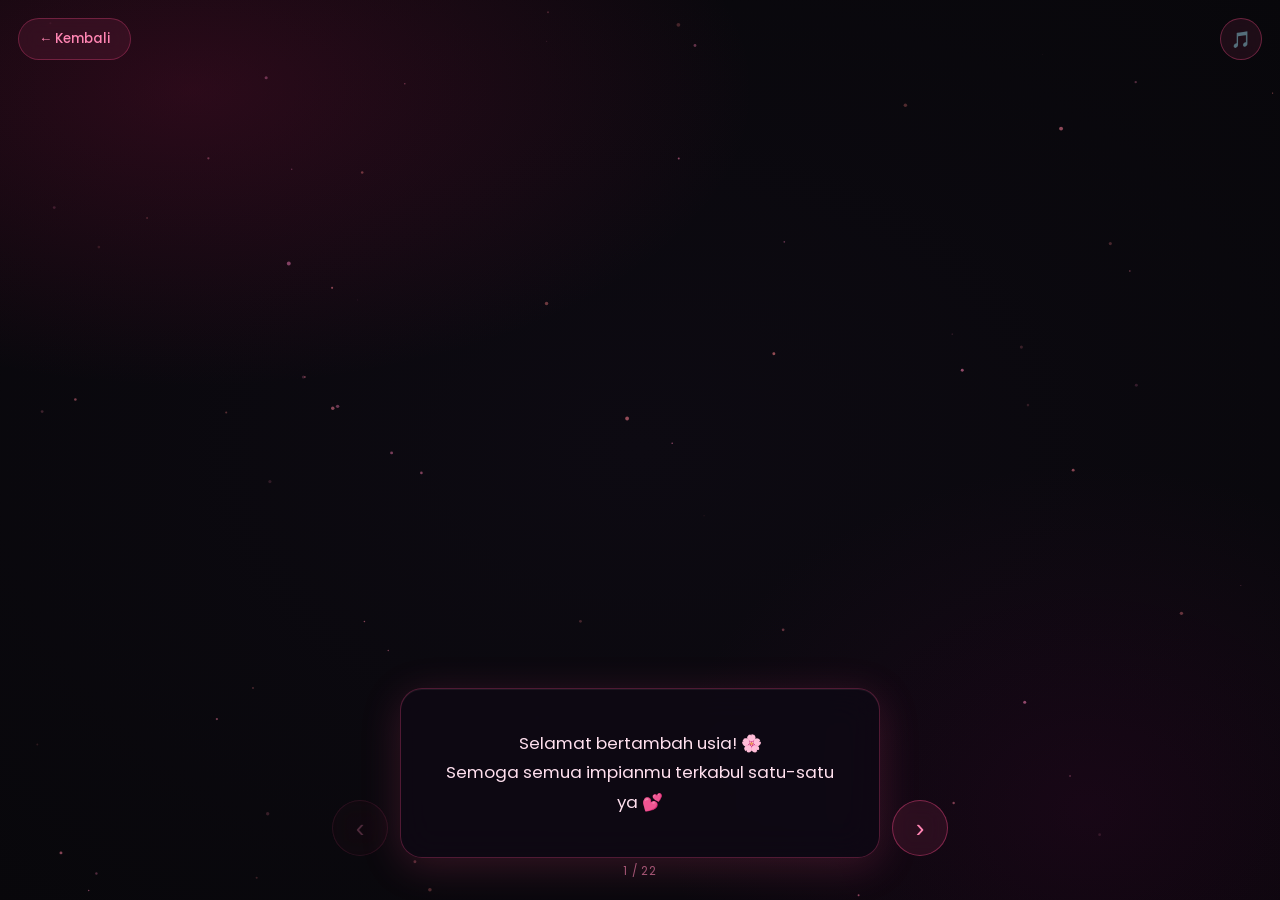
==== love.html @ a5421e09 "Full upgrade: responsive design, shorter messages, generalize [nama], add README" ====
<!doctype html>
<html lang="id">
  <head>
    <meta charset="UTF-8" />
    <meta name="viewport" content="width=device-width, initial-scale=1.0" />
    <title>For You, [nama] 💌</title>
    <meta name="description" content="A love letter just for you, [nama]." />

    <!-- Fonts -->
    <link href="https://fonts.googleapis.com/css2?family=Playfair+Display:ital,wght@0,400;0,600;0,700;1,400;1,600&family=Poppins:wght@300;400;500;600&display=swap" rel="stylesheet" />

    <style>
      /* ═══════════════════════════════════════════════════
         LOVE PAGE — FULLY RESPONSIVE UPGRADE
         Dark romantic aesthetic, premium animations
         Breakpoints: 320 · 480 · 600 · 768 · 1024+
         ═══════════════════════════════════════════════════ */

      :root {
        --pink:       #ff4d8d;
        --pink-light: #ff85b3;
        --pink-glow:  rgba(255, 77, 141, 0.45);
        --pink-soft:  rgba(255, 77, 141, 0.12);
        --bg:         #060608;
        --surface:    rgba(14, 8, 20, 0.88);
        --text:       #fff0f6;
        --text-muted: rgba(255, 200, 220, 0.65);
        --radius:     22px;
        --blur:       18px;
        --tr:         0.35s cubic-bezier(.4,0,.2,1);

        /* Dynamic sizing vars — overridden in breakpoints */
        --card-bottom-pad: 36px;
        --card-min-h:      160px;
        --card-width:      min(92%, 440px);
        --card-pad:        26px 28px;
        --card-font:       1rem;
        --nav-size:        52px;
        --nav-font:        24px;
        --back-font:       0.83rem;
        --back-pad:        10px 20px;
        --top-offset:      18px;
        --heart-size:      min(62vw, 62vh, 460px);
        --heart-top:       50%;
        --heart-translate: translate(-50%, -50%);
      }

      *, *::before, *::after {
        margin: 0; padding: 0;
        box-sizing: border-box;
        -webkit-tap-highlight-color: transparent;
      }

      html, body {
        width: 100%; height: 100%;
        overflow: hidden;
        background: var(--bg);
        font-family: 'Poppins', sans-serif;
        color: var(--text);
        position: fixed;
        top: 0; left: 0; right: 0; bottom: 0;
      }

      /* ── BG ─────────────────────────────────── */
      .bg-gradient {
        position: fixed;
        inset: 0;
        background:
          radial-gradient(ellipse 80% 60% at 15% 10%,  rgba(180,20,80,0.2)  0%, transparent 55%),
          radial-gradient(ellipse 60% 70% at 85% 90%,  rgba(100,0,70,0.16)  0%, transparent 55%),
          radial-gradient(ellipse 100% 100% at 50% 50%, #0d0a12 0%, #060608 100%);
        z-index: 0;
        pointer-events: none;
      }

      /* ── CANVAS ─────────────────────────────── */
      #bg-canvas {
        position: fixed;
        inset: 0;
        z-index: 1;
        pointer-events: none;
      }

      /* ── SCENE (heart animation) ─────────────── */
      .scene {
        position: fixed;
        inset: 0;
        display: flex;
        align-items: center;
        justify-content: center;
        z-index: 2;
        pointer-events: none;
      }

      /* ── INTRO RINGS ─────────────────────────── */
      .ring {
        position: absolute;
        top: 50%; left: 50%;
        border-radius: 50%;
        border: 2px solid transparent;
        animation: ringExpand 2.4s ease-out forwards;
      }

      .particle-burst {
        position: absolute;
        top: 50%; left: 50%;
        width: 12px; height: 12px;
        border-radius: 50%;
        background: var(--pink);
        box-shadow: 0 0 25px var(--pink);
        animation: particleBurst 1.6s ease-out forwards;
      }

      /* ── FALLING HEARTS ──────────────────────── */
      .falling-heart {
        position: absolute;
        color: var(--pink);
        opacity: 0;
        pointer-events: none;
        user-select: none;
        z-index: 1;
        text-shadow: 0 0 15px rgba(255,64,129,0.8);
        top: -50px;
        animation-timing-function: linear;
        animation-fill-mode: forwards;
      }

      /* ── BIG HEART ───────────────────────────── */
      .big-heart {
        position: fixed;
        top: var(--heart-top);
        left: 50%;
        transform: var(--heart-translate) scale(0.2);
        opacity: 0;
        z-index: 3;
        transition:
          transform 3s cubic-bezier(0.34, 1.56, 0.64, 1),
          opacity 2.5s ease;
        filter: drop-shadow(0 0 25px rgba(255,64,129,0.6));
        width:  var(--heart-size);
        height: var(--heart-size);
        display: flex;
        justify-content: center;
        align-items: center;
      }

      /* ── HEART CELLS ─────────────────────────── */
      .heart-cell {
        position: absolute;
        font-weight: 600;
        font-size: clamp(8px, 1.5vw, 13px);
        text-align: center;
        opacity: 0;
        transform: scale(0.3) rotate(0deg);
        transition: opacity 1.2s ease, transform 1.2s ease;
        text-shadow: 0 0 10px rgba(255,64,129,0.9);
        white-space: nowrap;
        letter-spacing: 0.02em;
      }

      /* ── CARD WRAPPER ────────────────────────── */
      .card-wrapper {
        position: fixed;
        bottom: 0;
        width: 100%;
        display: flex;
        justify-content: center;
        align-items: flex-end;
        z-index: 10;
        /* safe-area-inset for iOS home indicator */
        padding: 0 12px calc(var(--card-bottom-pad) + env(safe-area-inset-bottom, 0px));
        gap: 12px;
        pointer-events: auto;
      }

      .card-container {
        position: relative;
        width: var(--card-width);
        min-height: var(--card-min-h);
      }

      /* ── MESSAGE CARD ────────────────────────── */
      .msg-card {
        position: absolute;
        inset: 0;
        background: var(--surface);
        border: 1px solid rgba(255,77,141,0.28);
        backdrop-filter: blur(var(--blur));
        -webkit-backdrop-filter: blur(var(--blur));
        padding: var(--card-pad);
        border-radius: var(--radius);
        color: #ffe0ee;
        font-size: var(--card-font);
        line-height: 1.75;
        text-align: center;
        opacity: 0;
        transform: translateY(20px) scale(0.97);
        transition: all 0.55s cubic-bezier(.4,0,.2,1);
        box-shadow:
          0 8px 40px rgba(255,77,141,0.18),
          inset 0 1px 0 rgba(255,255,255,0.06);
        pointer-events: none;
        display: flex;
        align-items: center;
        justify-content: center;
        min-height: var(--card-min-h);
        height: auto;
      }

      .msg-card.active {
        opacity: 1;
        transform: translateY(0) scale(1);
        pointer-events: auto;
      }

      /* Card counter */
      .card-counter {
        font-size: 0.72rem;
        color: var(--pink-light);
        opacity: 0.6;
        position: absolute;
        bottom: -22px;
        left: 50%;
        transform: translateX(-50%);
        white-space: nowrap;
        letter-spacing: 0.06em;
      }

      /* ── NAV BUTTONS ─────────────────────────── */
      .nav-btn {
        width: var(--nav-size);
        height: var(--nav-size);
        border-radius: 50%;
        border: 1px solid rgba(255,77,141,0.4);
        background: rgba(255,77,141,0.1);
        color: var(--pink-light);
        font-size: var(--nav-font);
        cursor: pointer;
        backdrop-filter: blur(10px);
        display: flex;
        align-items: center;
        justify-content: center;
        transition: var(--tr);
        flex-shrink: 0;
        margin-bottom: 2px;
        -webkit-backdrop-filter: blur(10px);
      }

      .nav-btn:hover {
        background: rgba(255,77,141,0.28);
        transform: scale(1.1);
        box-shadow: 0 0 14px rgba(255,77,141,0.35);
      }

      .nav-btn:disabled {
        opacity: 0.28;
        cursor: not-allowed;
        transform: none !important;
        box-shadow: none;
      }

      /* ── BACK BUTTON ─────────────────────────── */
      #backBtn {
        position: fixed;
        top: calc(var(--top-offset) + env(safe-area-inset-top, 0px));
        left: var(--top-offset);
        z-index: 20;
        padding: var(--back-pad);
        border-radius: 999px;
        border: 1px solid rgba(255,77,141,0.3);
        background: rgba(255,77,141,0.09);
        color: var(--pink-light);
        font-family: 'Poppins', sans-serif;
        font-size: var(--back-font);
        font-weight: 500;
        cursor: pointer;
        backdrop-filter: blur(10px);
        -webkit-backdrop-filter: blur(10px);
        transition: var(--tr);
        display: flex;
        align-items: center;
        gap: 6px;
        max-width: 120px;
        white-space: nowrap;
        overflow: hidden;
        text-overflow: ellipsis;
      }

      #backBtn:hover {
        background: rgba(255,77,141,0.22);
        transform: translateX(-2px);
      }

      #backBtn:active { transform: scale(0.96); }

      /* ── MUSIC BTN ───────────────────────────── */
      #musicBtn {
        position: fixed;
        top: calc(var(--top-offset) + env(safe-area-inset-top, 0px));
        right: var(--top-offset);
        z-index: 20;
        width: 42px; height: 42px;
        border-radius: 50%;
        border: 1px solid rgba(255,77,141,0.35);
        background: rgba(255,77,141,0.09);
        color: var(--pink-light);
        font-size: 16px;
        cursor: pointer;
        backdrop-filter: blur(10px);
        -webkit-backdrop-filter: blur(10px);
        display: flex;
        align-items: center;
        justify-content: center;
        transition: var(--tr);
      }

      #musicBtn:hover  { background: rgba(255,77,141,0.22); transform: scale(1.1); }
      #musicBtn:active { transform: scale(0.94); }
      #musicBtn.playing { animation: musicRing 1.5s ease-in-out infinite; }

      @keyframes musicRing {
        0%, 100% { box-shadow: 0 0 0 0 rgba(255,77,141,0.45); }
        50%       { box-shadow: 0 0 0 8px rgba(255,77,141,0); }
      }

      /* ── PROGRESS BAR ────────────────────────── */
      #progress-bar {
        position: fixed;
        bottom: 0; left: 0;
        height: 3px;
        background: linear-gradient(90deg, var(--pink), var(--pink-light));
        z-index: 30;
        transition: width 0.45s ease;
        box-shadow: 0 0 10px var(--pink-glow);
        border-radius: 0 2px 0 0;
      }

      /* ── ANIMATIONS ──────────────────────────── */
      @keyframes ringExpand {
        0%   { width:0; height:0; border-color: rgba(255,64,129,0); opacity:1; transform: translate(-50%,-50%); }
        50%  { border-color: rgba(255,64,129,0.75); opacity:1; }
        100% { width:340px; height:340px; border-color: rgba(255,64,129,0); opacity:0; transform: translate(-50%,-50%); }
      }

      @keyframes particleBurst {
        0%   { opacity:0; transform: translate(-50%,-50%) scale(0.1); }
        30%  { opacity:1; transform: translate(-50%,-50%) scale(1); box-shadow: 0 0 60px rgba(255,64,129,0.8); }
        100% { opacity:0; transform: translate(-50%,-50%) scale(0); }
      }

      @keyframes fallingHeartAnim {
        0%   { opacity:0; transform: translateY(0) rotate(0deg) scale(0.6); }
        10%  { opacity:1; }
        90%  { opacity:0.7; }
        100% { opacity:0; transform: translateY(calc(100vh + 80px)) rotate(360deg) scale(1); }
      }

      @keyframes gentleFloat {
        0%, 100% { transform: translate(-50%,-50%) scale(1) rotate(0deg); }
        33%       { transform: translate(-50%,-50%) scale(1.04) rotate(120deg); }
        66%       { transform: translate(-50%,-50%) scale(1.02) rotate(240deg); }
      }

      @keyframes glow {
        0%, 100% { filter: drop-shadow(0 0 18px rgba(255,64,129,0.5)); }
        50%       { filter: drop-shadow(0 0 40px rgba(255,64,129,0.75)) drop-shadow(0 0 60px rgba(255,64,129,0.35)); }
      }

      @keyframes textRotation {
        0%   { transform: translate(-50%,-50%) scale(1) rotate(0deg); }
        100% { transform: translate(-50%,-50%) scale(1) rotate(360deg); }
      }

      @keyframes orbitRotation {
        0%   { transform: translate(-50%,-50%) rotate(0deg) translateX(var(--orbit-radius)) rotate(0deg); }
        100% { transform: translate(-50%,-50%) rotate(360deg) translateX(var(--orbit-radius)) rotate(-360deg); }
      }

      /* ════════════════════════════════════════════
         RESPONSIVE BREAKPOINTS
         ════════════════════════════════════════════ */

      /* ── 1024px+ (Desktop & Landscape iPad) ─── */
      @media (min-width: 1024px) {
        :root {
          --card-width:      min(88%, 480px);
          --card-min-h:      170px;
          --card-pad:        28px 34px;
          --card-font:       1.05rem;
          --card-bottom-pad: 42px;
          --nav-size:        56px;
          --nav-font:        26px;
          --heart-size:      min(55vw, 55vh, 460px);
        }
      }

      /* ── 768–1023px (Landscape phone / small tablet) */
      @media (min-width: 768px) and (max-width: 1023px) {
        :root {
          --card-width:      min(90%, 440px);
          --card-min-h:      155px;
          --heart-size:      min(52vw, 52vh, 420px);
        }
      }

      /* ── 601–767px (Large phones landscape / small tablet portrait) */
      @media (min-width: 601px) and (max-width: 767px) {
        :root {
          --heart-size:      min(50vw, 46vh, 380px);
          --card-min-h:      148px;
          --card-pad:        22px 24px;
        }
      }

      /* ── max 600px (Mobile portrait — primary target) ── */
      @media (max-width: 600px) {
        :root {
          --card-width:      calc(100% - 112px);   /* leave room for nav btns */
          --card-min-h:      148px;
          --card-pad:        20px 18px;
          --card-font:       0.9rem;
          --card-bottom-pad: 28px;
          --nav-size:        44px;
          --nav-font:        20px;
          --back-font:       0.78rem;
          --back-pad:        8px 14px;
          --top-offset:      14px;
          /* Shift heart UPWARD so it sits above the card strip */
          --heart-size:      min(70vw, 36vh, 300px);
          --heart-top:       calc(50% - 6vh);
          --heart-translate: translate(-50%, -50%);
        }

        .card-wrapper { gap: 8px; padding-left: 8px; padding-right: 8px; }
        .card-counter { font-size: 0.68rem; bottom: -20px; }
        .heart-cell   { font-size: clamp(7px, 1.3vw, 11px); }
      }

      /* ── max 480px (Small phones: iPhone SE, Galaxy A) ── */
      @media (max-width: 480px) {
        :root {
          --card-min-h:      138px;
          --card-pad:        18px 16px;
          --card-font:       0.88rem;
          --card-bottom-pad: 24px;
          --nav-size:        40px;
          --nav-font:        18px;
          --heart-size:      min(68vw, 32vh, 270px);
          --heart-top:       calc(50% - 8vh);
        }

        .card-wrapper { gap: 6px; }
      }

      /* ── max 360px (Very small phones: Galaxy fold, old Android) ── */
      @media (max-width: 360px) {
        :root {
          --card-min-h:      128px;
          --card-font:       0.82rem;
          --card-pad:        16px 14px;
          --nav-size:        36px;
          --nav-font:        16px;
          --heart-size:      min(65vw, 28vh, 240px);
          --heart-top:       calc(50% - 10vh);
          --back-pad:        7px 12px;
          --back-font:       0.74rem;
        }

        .card-wrapper { gap: 4px; }
      }

      /* ── Landscape phones (height < 500px) ─────── */
      @media (max-height: 500px) and (orientation: landscape) {
        :root {
          --heart-size:      min(38vh, 42vw, 220px);
          --heart-top:       40%;
          --card-min-h:      100px;
          --card-pad:        14px 18px;
          --card-font:       0.82rem;
          --card-bottom-pad: 14px;
          --nav-size:        38px;
          --nav-font:        17px;
        }

        .card-counter { bottom: -18px; font-size: 0.62rem; }
        #backBtn, #musicBtn { top: 10px; }
      }
    </style>
  </head>

  <body>
    <!-- Backgrounds -->
    <div class="bg-gradient"></div>
    <canvas id="bg-canvas"></canvas>

    <!-- Scene (heart animation) -->
    <div class="scene" id="scene">
      <div class="big-heart" id="bigHeart"></div>
    </div>

    <!-- Top controls -->
    <button id="backBtn">← Kembali</button>
    <button id="musicBtn" title="Toggle musik">🎵</button>

    <!-- Card navigation -->
    <div class="card-wrapper">
      <button class="nav-btn" id="prevBtn" onclick="prevCard()" disabled>‹</button>

      <div class="card-container" id="cardContainer">
        <!-- Cards are injected by JS -->
        <span class="card-counter" id="cardCounter">1 / 22</span>
      </div>

      <button class="nav-btn" id="nextBtn" onclick="nextCard()">›</button>
    </div>

    <!-- Progress bar -->
    <div id="progress-bar" style="width:0%"></div>

    <script>
    /* ════════════════════════════════════════════
       LOVE PAGE SCRIPT — Full Upgrade
       ════════════════════════════════════════════ */

    // ── MESSAGE DATA ──────────────────────────────
    const MESSAGES = [
      "Selamat bertambah usia! 🌸<br/>Semoga semua impianmu terkabul satu-satu ya 💕",
      "Happy Birthday! ✨<br/>Semoga hari ini jadi awal dari hal-hal indah.",
      "Semoga selalu dikelilingi orang-orang yang baik 🌷<br/>dimanapun [nama] berada.",
      "Semoga cita-citamu terwujud 🌟<br/>dan kamu bisa membahagiakan orang yang kamu sayangi.",
      "Teruslah tumbuh 💫<br/>Doaku selalu yang terbaik buat kamu.",
      "Makasih udah ada sampai sejauh ini 🤍<br/>Maaf kalau aku kadang nyebelin.",
      "❤️ Love You ❤️",
      "Dari jauh pun, aku selalu doakan yang terbaik buat kamu 🌙",
      "Aku beruntung banget ketemu kamu 🥺<br/>Love you so much!",
      "Jangan dipendam sendiri ya 💗<br/>Cerita aja, aku di sini kok.",
      "Kalau ada 1000 alasan menyerah,<br/>cari 1001 alasan buat bertahan 🔥",
      "Even the bad times feel better when I'm with you 🌺",
      "With you till the end 😄<br/>anjayyy",
      "Kamu kuat kok 💪<br/>Aku percaya kamu bisa.",
      "Gagal itu biasa 🌧️<br/>Bangkit lagi itu luar biasa.",
      "Jika dunia tidak berpihak,<br/>aku tetap ada buat kamu 💕",
      "Jangan insecure 🌷<br/>Kamu punya kelebihan yang orang lain ga punya.",
      "Bilang 'makasih' ke dirimu sendiri 🌸<br/>Kamu udah berjuang sejauh ini.",
      "Kamu itu berharga 💎<br/>Jangan lupa itu.",
      "Kalau dunia jahat ke kamu,<br/>jadilah baik pada dirimu sendiri 🌙",
      "Semua yang terasa berat,<br/>akan selalu berlalu 🌊",
      "Selamat ulang tahun, [nama]! 🎂<br/>Panjang umur, sehat, dan bahagia selalu 🤍",
    ];

    // ── DOM ───────────────────────────────────────
    const scene       = document.getElementById('scene');
    const bigHeart    = document.getElementById('bigHeart');
    const cardCont    = document.getElementById('cardContainer');
    const cardCounter = document.getElementById('cardCounter');
    const prevBtn     = document.getElementById('prevBtn');
    const nextBtn     = document.getElementById('nextBtn');
    const progressBar = document.getElementById('progress-bar');

    // ── BUILD CARDS ───────────────────────────────
    let currentCard = 0;
    let cardEls     = [];

    function buildCards() {
      MESSAGES.forEach((msg, i) => {
        const div = document.createElement('div');
        div.className = 'msg-card' + (i === 0 ? ' active' : '');
        div.innerHTML = `<span>${msg}</span>`;
        cardCont.insertBefore(div, cardCounter);
        cardEls.push(div);
      });
      updateCardUI();
    }

    function showCard(index) {
      cardEls.forEach((c, i) => c.classList.toggle('active', i === index));
      updateCardUI();
    }

    function updateCardUI() {
      cardCounter.textContent = `${currentCard + 1} / ${MESSAGES.length}`;
      prevBtn.disabled = currentCard === 0;
      nextBtn.disabled = currentCard === MESSAGES.length - 1;

      // Progress bar
      const pct = ((currentCard) / (MESSAGES.length - 1)) * 100;
      progressBar.style.width = pct + '%';
    }

    function nextCard() {
      if (currentCard < MESSAGES.length - 1) {
        currentCard++;
        showCard(currentCard);
      }
    }

    function prevCard() {
      if (currentCard > 0) {
        currentCard--;
        showCard(currentCard);
      }
    }

    // Keyboard nav
    window.addEventListener('keydown', e => {
      if (e.key === 'ArrowRight') nextCard();
      if (e.key === 'ArrowLeft')  prevCard();
    });

    // Touch/swipe support
    let touchStartX = 0;
    cardCont.addEventListener('touchstart', e => {
      touchStartX = e.changedTouches[0].screenX;
    }, { passive: true });
    cardCont.addEventListener('touchend', e => {
      const diff = touchStartX - e.changedTouches[0].screenX;
      if (Math.abs(diff) > 40) {
        if (diff > 0) nextCard();
        else prevCard();
      }
    }, { passive: true });

    buildCards();

    // ── BACK BUTTON ───────────────────────────────
    document.getElementById('backBtn').addEventListener('click', () => {
      window.location.href = 'index.html';
    });

    // ── PARTICLE CANVAS ───────────────────────────
    (function initParticles() {
      const canvas = document.getElementById('bg-canvas');
      const ctx    = canvas.getContext('2d');
      let W, H, pts = [];

      function resize() {
        W = canvas.width  = window.innerWidth;
        H = canvas.height = window.innerHeight;
      }
      resize();
      window.addEventListener('resize', resize);

      function mkPt() {
        return {
          x: Math.random() * (W || 400),
          y: Math.random() * (H || 800),
          r: 0.4 + Math.random() * 1.6,
          dx:(Math.random() - 0.5) * 0.25,
          dy:-0.12 - Math.random() * 0.22,
          a: 0.12 + Math.random() * 0.45,
          hue: 330 + Math.random() * 30,
        };
      }

      for (let i = 0; i < 70; i++) pts.push(mkPt());

      function draw() {
        ctx.clearRect(0, 0, W, H);
        for (const p of pts) {
          ctx.beginPath();
          ctx.arc(p.x, p.y, p.r, 0, Math.PI * 2);
          ctx.fillStyle = `hsla(${p.hue},100%,75%,${p.a})`;
          ctx.fill();
          p.x += p.dx; p.y += p.dy; p.a -= 0.0007;
          if (p.y < -8 || p.a <= 0) Object.assign(p, mkPt(), { y: H + 8 });
        }
        requestAnimationFrame(draw);
      }
      draw();
    })();

    // ── MUSIC TOGGLE (Web Audio) ───────────────────
    (function initMusic() {
      const btn = document.getElementById('musicBtn');
      let audioCtx, gainNode, playing = false;

      function createAudio() {
        audioCtx = new (window.AudioContext || window.webkitAudioContext)();
        gainNode = audioCtx.createGain();
        gainNode.gain.value = 0;
        gainNode.connect(audioCtx.destination);

        const freqs = [261.63, 329.63, 392.00, 493.88, 523.25];
        freqs.forEach((freq, i) => {
          const osc  = audioCtx.createOscillator();
          const gn   = audioCtx.createGain();
          osc.type   = 'sine';
          osc.frequency.value = freq;
          gn.gain.value = 0.045 + (i === 0 ? 0.03 : 0);
          osc.connect(gn);
          gn.connect(gainNode);
          osc.start();
        });
      }

      btn.addEventListener('click', () => {
        if (!audioCtx) createAudio();
        if (audioCtx.state === 'suspended') audioCtx.resume();
        playing = !playing;
        gainNode.gain.setTargetAtTime(playing ? 0.07 : 0, audioCtx.currentTime, 0.4);
        btn.textContent = playing ? '🔊' : '🎵';
        btn.classList.toggle('playing', playing);
      });
    })();

    // ── HEART ANIMATION ────────────────────────────
    let particles       = [];
    let heartCells      = [];
    let isHeartFormed   = false;
    let isAnimating     = false;
    let heartRainInterv = null;

    function init() {
      resizeScene();
      preventScroll();
      startIntro();
      window.addEventListener('resize', resizeScene);
      scene.addEventListener('click', restartAnim);
    }

    function preventScroll() {
      document.body.style.overflow = 'hidden';
    }

    function resizeScene() {
      scene.style.width  = window.innerWidth  + 'px';
      scene.style.height = window.innerHeight + 'px';
    }

    function startIntro() {
      createRing();
      setTimeout(() => {
        createBurst();
        setTimeout(() => {
          startHeartRain();
          setTimeout(() => createHeartFormation(), 8000);
        }, 800);
      }, 2200);
    }

    function createRing() {
      const ring = document.createElement('div');
      ring.className = 'ring';
      scene.appendChild(ring);
      setTimeout(() => ring.remove(), 2500);
    }

    function createBurst() {
      const b = document.createElement('div');
      b.className = 'particle-burst';
      scene.appendChild(b);
      setTimeout(() => b.remove(), 1700);
    }

    function startHeartRain() {
      if (heartRainInterv) clearInterval(heartRainInterv);
      let count = 0;
      const total = 48;
      heartRainInterv = setInterval(() => {
        if (count < total) { createFallingHeart(); count++; }
        else clearInterval(heartRainInterv);
      }, 180);
    }

    function createFallingHeart() {
      const h = document.createElement('div');
      h.className = 'falling-heart';
      h.innerHTML = '❤';
      h.style.left     = `${8 + Math.random() * 84}%`;
      h.style.color    = `hsl(${330 + Math.random() * 35},100%,${60 + Math.random() * 15}%)`;
      h.style.fontSize = `${16 + Math.random() * 14}px`;
      const dur        = 3.5 + Math.random() * 3;
      h.style.animation = `fallingHeartAnim ${dur}s linear forwards`;
      scene.appendChild(h);
      particles.push(h);
      setTimeout(() => { h.remove(); particles = particles.filter(p => p !== h); }, dur * 1000);
    }

    function generateHeartPoints(cx, cy, size) {
      const pts = [];
      for (let t = 0; t < 2 * Math.PI; t += 0.022) {
        const x = 16 * Math.pow(Math.sin(t), 3);
        const y = 13*Math.cos(t) - 5*Math.cos(2*t) - 2*Math.cos(3*t) - Math.cos(4*t);
        pts.push({ x: cx + (x*size)/18, y: cy - (y*size)/18 });
      }
      return pts;
    }

    function createHeartFormation() {
      if (isAnimating) return;
      isAnimating = true;
      clearAllParticles();
      setupBigHeart();
      setTimeout(() => {
        animateHeartAppear();
        setTimeout(createHeartCells, 1000);
      }, 300);
    }

    function clearAllParticles() {
      particles.forEach(p => {
        p.style.animation = 'none';
        p.style.opacity   = '0';
        setTimeout(() => p.remove(), 100);
      });
      particles = [];
      if (heartRainInterv) { clearInterval(heartRainInterv); heartRainInterv = null; }
    }

    function setupBigHeart() {
      // Read responsive CSS vars at call time
      const style   = getComputedStyle(document.documentElement);
      const heartTop = style.getPropertyValue('--heart-top').trim() || '50%';
      bigHeart.style.cssText = `position:fixed;top:${heartTop};left:50%;opacity:0;transform:translate(-50%,-50%) scale(0.2);animation:none;`;
      bigHeart.innerHTML = '';
      heartCells = [];
    }

    function animateHeartAppear() {
      const style    = getComputedStyle(document.documentElement);
      const heartTop = style.getPropertyValue('--heart-top').trim() || '50%';
      bigHeart.style.top       = heartTop;
      bigHeart.style.opacity   = '1';
      bigHeart.style.transform = 'translate(-50%,-50%) scale(1)';
      bigHeart.style.transition= 'transform 2.8s cubic-bezier(0.34,1.56,0.64,1), opacity 2.2s ease';
      setTimeout(() => { bigHeart.style.animation = 'glow 3s infinite'; }, 2800);
    }

    function createHeartCells() {
      const size   = Math.min(bigHeart.offsetWidth, bigHeart.offsetHeight) * 0.66;
      const pts    = generateHeartPoints(0, 0, size);
      const needed = Math.min(pts.length, 320);
      const step   = Math.floor(pts.length / needed);

      for (let i = 0; i < pts.length; i += step) {
        if (heartCells.length >= needed) break;
        const p = pts[i];
        makeCellEl(p.x, p.y, heartCells.length, needed);
      }

      setTimeout(() => {
        heartCells.forEach((cell, idx) => {
          setTimeout(() => {
            cell.style.opacity   = '1';
            cell.style.transform = 'translate(-50%,-50%) scale(1)';
            const spd  = 20 + (idx % 3) * 5;
            const dir  = idx % 2 === 0 ? 'normal' : 'reverse';
            cell.style.animation = `gentleFloat ${6 + Math.random()*4}s infinite ease-in-out, textRotation ${spd}s linear infinite ${dir}`;
            if (idx % 6 === 0) {
              const or = 4 + (idx % 3) * 7;
              cell.style.setProperty('--orbit-radius', `${or}px`);
              cell.style.animation += `, orbitRotation ${15 + (idx%10)*2}s linear infinite`;
            }
          }, idx * 9);
        });
        isHeartFormed = true;
        isAnimating   = false;
      }, 800);
    }

    function makeCellEl(x, y, idx, total) {
      const cell = document.createElement('div');
      cell.className   = 'heart-cell';
      cell.textContent = 'I love you';
      cell.style.left  = `calc(50% + ${x}px)`;
      cell.style.top   = `calc(50% + ${y}px)`;

      const hue = 330 + (idx / total) * 28;
      cell.style.color = `hsl(${hue}, ${90 + Math.random()*10}%, ${58 + Math.random()*12}%)`;

      const fs = Math.max(10, Math.min(15, window.innerWidth / 72));
      cell.style.fontSize = `${fs}px`;
      cell.style.opacity  = '0';
      cell.style.transform = `translate(-50%,-50%) scale(0.3) rotate(${Math.random()*360}deg)`;

      bigHeart.appendChild(cell);
      heartCells.push(cell);
    }

    function restartAnim() {
      if (isAnimating) return;
      isAnimating = true;
      isHeartFormed = false;

      heartCells.forEach(c => {
        c.style.opacity    = '0';
        c.style.transition = 'opacity 0.7s ease';
        setTimeout(() => c.remove(), 700);
      });
      heartCells = [];

      bigHeart.style.opacity   = '0';
      bigHeart.style.animation = 'none';
      clearAllParticles();

      setTimeout(() => {
        bigHeart.innerHTML = '';
        startIntro();
      }, 900);
    }

    window.addEventListener('load', init);
    </script>
  </body>
</html>
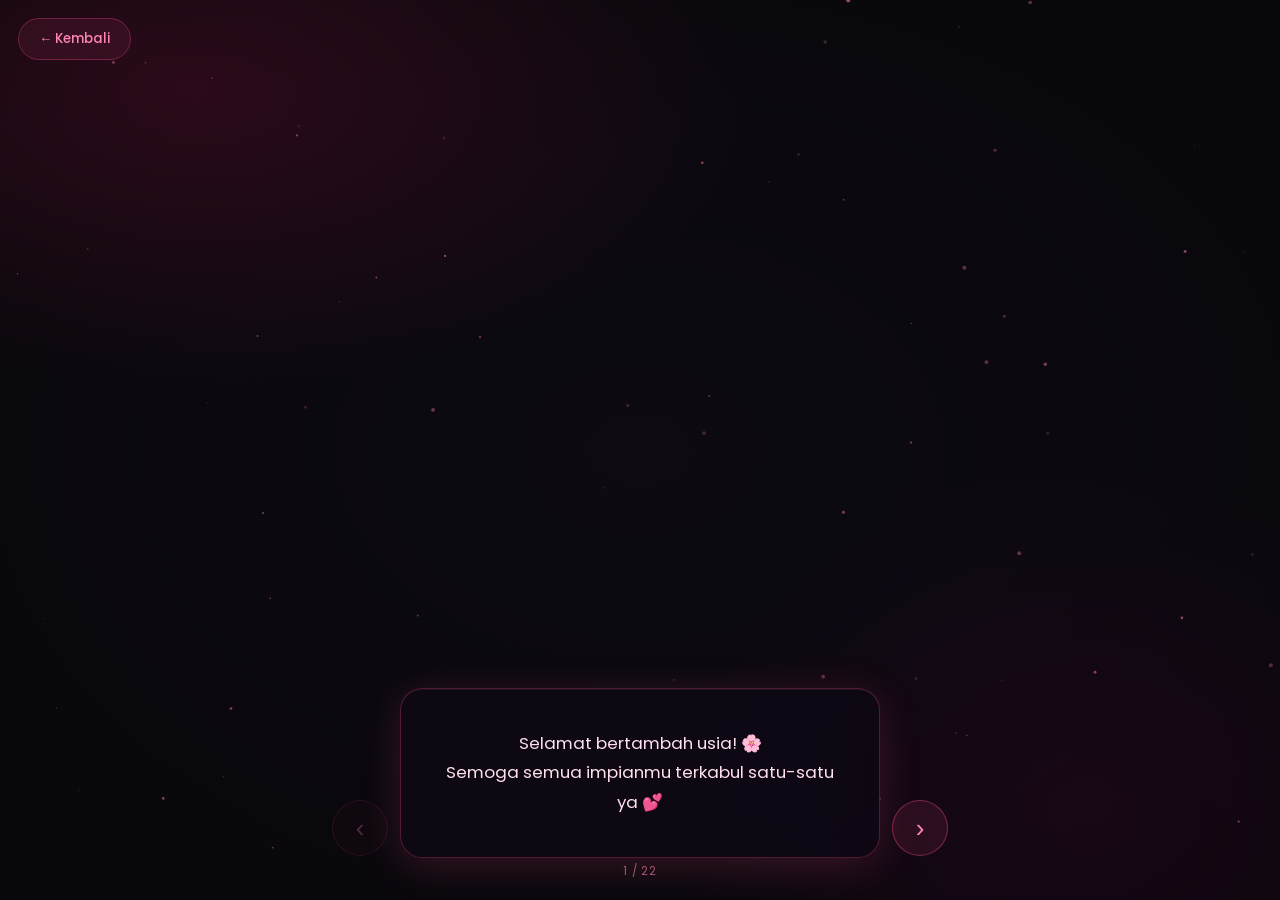
==== commit 35ce8812: "main" ====
--- a/love.html
+++ b/love.html
@@ -293,36 +293,6 @@
 
       #backBtn:active { transform: scale(0.96); }
 
-      /* ── MUSIC BTN ───────────────────────────── */
-      #musicBtn {
-        position: fixed;
-        top: calc(var(--top-offset) + env(safe-area-inset-top, 0px));
-        right: var(--top-offset);
-        z-index: 20;
-        width: 42px; height: 42px;
-        border-radius: 50%;
-        border: 1px solid rgba(255,77,141,0.35);
-        background: rgba(255,77,141,0.09);
-        color: var(--pink-light);
-        font-size: 16px;
-        cursor: pointer;
-        backdrop-filter: blur(10px);
-        -webkit-backdrop-filter: blur(10px);
-        display: flex;
-        align-items: center;
-        justify-content: center;
-        transition: var(--tr);
-      }
-
-      #musicBtn:hover  { background: rgba(255,77,141,0.22); transform: scale(1.1); }
-      #musicBtn:active { transform: scale(0.94); }
-      #musicBtn.playing { animation: musicRing 1.5s ease-in-out infinite; }
-
-      @keyframes musicRing {
-        0%, 100% { box-shadow: 0 0 0 0 rgba(255,77,141,0.45); }
-        50%       { box-shadow: 0 0 0 8px rgba(255,77,141,0); }
-      }
-
       /* ── PROGRESS BAR ────────────────────────── */
       #progress-bar {
         position: fixed;
@@ -500,7 +470,6 @@
 
     <!-- Top controls -->
     <button id="backBtn">← Kembali</button>
-    <button id="musicBtn" title="Toggle musik">🎵</button>
 
     <!-- Card navigation -->
     <div class="card-wrapper">
@@ -518,15 +487,20 @@
     <div id="progress-bar" style="width:0%"></div>
 
     <script>
-    /* ════════════════════════════════════════════
-       LOVE PAGE SCRIPT — Full Upgrade
-       ════════════════════════════════════════════ */
+    // ── CONFIGURATION ──────────────────────────────
+    const CONFIG = {
+      name: "[nama]", // Ganti dengan nama yang berulang tahun
+    };
+
+    // Update texts from config
+    document.title = `For You, ${CONFIG.name} 💌`;
+    document.querySelector('meta[name="description"]').setAttribute("content", `A love letter just for you, ${CONFIG.name}.`);
 
     // ── MESSAGE DATA ──────────────────────────────
     const MESSAGES = [
       "Selamat bertambah usia! 🌸<br/>Semoga semua impianmu terkabul satu-satu ya 💕",
       "Happy Birthday! ✨<br/>Semoga hari ini jadi awal dari hal-hal indah.",
-      "Semoga selalu dikelilingi orang-orang yang baik 🌷<br/>dimanapun [nama] berada.",
+      `Semoga selalu dikelilingi orang-orang yang baik 🌷<br/>dimanapun ${CONFIG.name} berada.`,
       "Semoga cita-citamu terwujud 🌟<br/>dan kamu bisa membahagiakan orang yang kamu sayangi.",
       "Teruslah tumbuh 💫<br/>Doaku selalu yang terbaik buat kamu.",
       "Makasih udah ada sampai sejauh ini 🤍<br/>Maaf kalau aku kadang nyebelin.",
@@ -545,7 +519,7 @@
       "Kamu itu berharga 💎<br/>Jangan lupa itu.",
       "Kalau dunia jahat ke kamu,<br/>jadilah baik pada dirimu sendiri 🌙",
       "Semua yang terasa berat,<br/>akan selalu berlalu 🌊",
-      "Selamat ulang tahun, [nama]! 🎂<br/>Panjang umur, sehat, dan bahagia selalu 🤍",
+      `Selamat ulang tahun, ${CONFIG.name}! 🎂<br/>Panjang umur, sehat, dan bahagia selalu 🤍`,
     ];
 
     // ── DOM ───────────────────────────────────────
@@ -667,40 +641,6 @@
         requestAnimationFrame(draw);
       }
       draw();
-    })();
-
-    // ── MUSIC TOGGLE (Web Audio) ───────────────────
-    (function initMusic() {
-      const btn = document.getElementById('musicBtn');
-      let audioCtx, gainNode, playing = false;
-
-      function createAudio() {
-        audioCtx = new (window.AudioContext || window.webkitAudioContext)();
-        gainNode = audioCtx.createGain();
-        gainNode.gain.value = 0;
-        gainNode.connect(audioCtx.destination);
-
-        const freqs = [261.63, 329.63, 392.00, 493.88, 523.25];
-        freqs.forEach((freq, i) => {
-          const osc  = audioCtx.createOscillator();
-          const gn   = audioCtx.createGain();
-          osc.type   = 'sine';
-          osc.frequency.value = freq;
-          gn.gain.value = 0.045 + (i === 0 ? 0.03 : 0);
-          osc.connect(gn);
-          gn.connect(gainNode);
-          osc.start();
-        });
-      }
-
-      btn.addEventListener('click', () => {
-        if (!audioCtx) createAudio();
-        if (audioCtx.state === 'suspended') audioCtx.resume();
-        playing = !playing;
-        gainNode.gain.setTargetAtTime(playing ? 0.07 : 0, audioCtx.currentTime, 0.4);
-        btn.textContent = playing ? '🔊' : '🎵';
-        btn.classList.toggle('playing', playing);
-      });
     })();
 
     // ── HEART ANIMATION ────────────────────────────
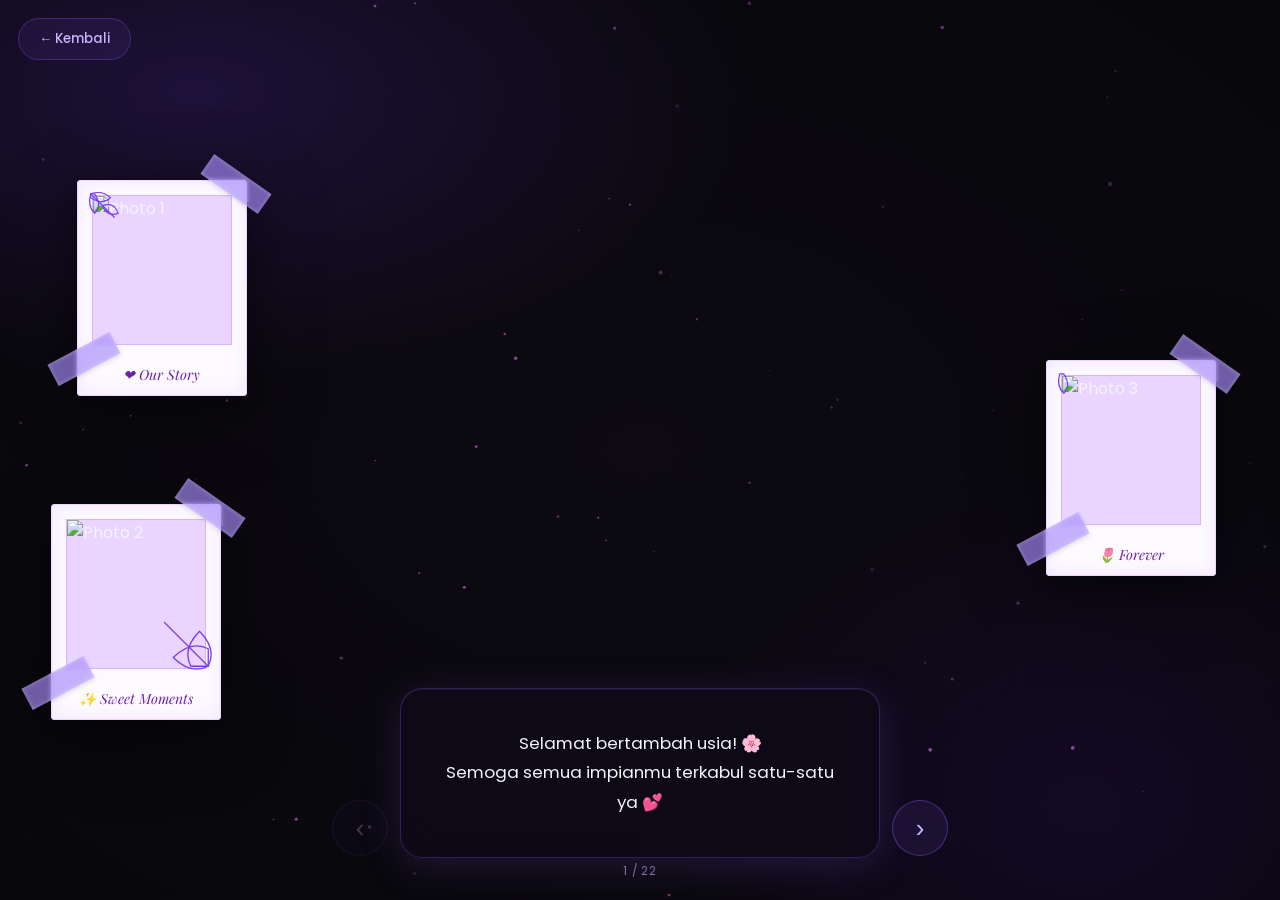
==== commit 3ec61ded: "initialCOmmit" ====
--- a/love.html
+++ b/love.html
@@ -7,7 +7,10 @@
     <meta name="description" content="A love letter just for you, [nama]." />
 
     <!-- Fonts -->
-    <link href="https://fonts.googleapis.com/css2?family=Playfair+Display:ital,wght@0,400;0,600;0,700;1,400;1,600&family=Poppins:wght@300;400;500;600&display=swap" rel="stylesheet" />
+    <link
+      href="https://fonts.googleapis.com/css2?family=Playfair+Display:ital,wght@0,400;0,600;0,700;1,400;1,600&family=Poppins:wght@300;400;500;600&display=swap"
+      rel="stylesheet"
+    />
 
     <style>
       /* ═══════════════════════════════════════════════════
@@ -17,48 +20,56 @@
          ═══════════════════════════════════════════════════ */
 
       :root {
-        --pink:       #ff4d8d;
-        --pink-light: #ff85b3;
-        --pink-glow:  rgba(255, 77, 141, 0.45);
-        --pink-soft:  rgba(255, 77, 141, 0.12);
-        --bg:         #060608;
-        --surface:    rgba(14, 8, 20, 0.88);
-        --text:       #fff0f6;
-        --text-muted: rgba(255, 200, 220, 0.65);
-        --radius:     22px;
-        --blur:       18px;
-        --tr:         0.35s cubic-bezier(.4,0,.2,1);
+        --purple: #8b5cf6;
+        --purple-light: #c4b5fd;
+        --purple-glow: rgba(139, 92, 246, 0.45);
+        --purple-soft: rgba(139, 92, 246, 0.12);
+        --bg: #030005;
+        --surface: rgba(15, 10, 25, 0.88);
+        --text: #f5f3ff;
+        --text-muted: rgba(220, 210, 255, 0.65);
+        --radius: 22px;
+        --blur: 18px;
+        --tr: 0.35s cubic-bezier(0.4, 0, 0.2, 1);
 
         /* Dynamic sizing vars — overridden in breakpoints */
         --card-bottom-pad: 36px;
-        --card-min-h:      160px;
-        --card-width:      min(92%, 440px);
-        --card-pad:        26px 28px;
-        --card-font:       1rem;
-        --nav-size:        52px;
-        --nav-font:        24px;
-        --back-font:       0.83rem;
-        --back-pad:        10px 20px;
-        --top-offset:      18px;
-        --heart-size:      min(62vw, 62vh, 460px);
-        --heart-top:       50%;
+        --card-min-h: 160px;
+        --card-width: min(92%, 440px);
+        --card-pad: 26px 28px;
+        --card-font: 1rem;
+        --nav-size: 52px;
+        --nav-font: 24px;
+        --back-font: 0.83rem;
+        --back-pad: 10px 20px;
+        --top-offset: 18px;
+        --heart-size: min(62vw, 62vh, 460px);
+        --heart-top: 50%;
         --heart-translate: translate(-50%, -50%);
       }
 
-      *, *::before, *::after {
-        margin: 0; padding: 0;
+      *,
+      *::before,
+      *::after {
+        margin: 0;
+        padding: 0;
         box-sizing: border-box;
         -webkit-tap-highlight-color: transparent;
       }
 
-      html, body {
-        width: 100%; height: 100%;
+      html,
+      body {
+        width: 100%;
+        height: 100%;
         overflow: hidden;
         background: var(--bg);
-        font-family: 'Poppins', sans-serif;
+        font-family: "Poppins", sans-serif;
         color: var(--text);
         position: fixed;
-        top: 0; left: 0; right: 0; bottom: 0;
+        top: 0;
+        left: 0;
+        right: 0;
+        bottom: 0;
       }
 
       /* ── BG ─────────────────────────────────── */
@@ -66,9 +77,21 @@
         position: fixed;
         inset: 0;
         background:
-          radial-gradient(ellipse 80% 60% at 15% 10%,  rgba(180,20,80,0.2)  0%, transparent 55%),
-          radial-gradient(ellipse 60% 70% at 85% 90%,  rgba(100,0,70,0.16)  0%, transparent 55%),
-          radial-gradient(ellipse 100% 100% at 50% 50%, #0d0a12 0%, #060608 100%);
+          radial-gradient(
+            ellipse 80% 60% at 15% 10%,
+            rgba(120, 60, 255, 0.18) 0%,
+            transparent 55%
+          ),
+          radial-gradient(
+            ellipse 60% 70% at 85% 90%,
+            rgba(80, 20, 180, 0.14) 0%,
+            transparent 55%
+          ),
+          radial-gradient(
+            ellipse 100% 100% at 50% 50%,
+            #0d0a12 0%,
+            #060608 100%
+          );
         z-index: 0;
         pointer-events: none;
       }
@@ -95,7 +118,8 @@
       /* ── INTRO RINGS ─────────────────────────── */
       .ring {
         position: absolute;
-        top: 50%; left: 50%;
+        top: 50%;
+        left: 50%;
         border-radius: 50%;
         border: 2px solid transparent;
         animation: ringExpand 2.4s ease-out forwards;
@@ -103,23 +127,25 @@
 
       .particle-burst {
         position: absolute;
-        top: 50%; left: 50%;
-        width: 12px; height: 12px;
+        top: 50%;
+        left: 50%;
+        width: 12px;
+        height: 12px;
         border-radius: 50%;
-        background: var(--pink);
-        box-shadow: 0 0 25px var(--pink);
+        background: var(--purple);
+        box-shadow: 0 0 25px var(--purple);
         animation: particleBurst 1.6s ease-out forwards;
       }
 
       /* ── FALLING HEARTS ──────────────────────── */
       .falling-heart {
         position: absolute;
-        color: var(--pink);
+        color: var(--purple);
         opacity: 0;
         pointer-events: none;
         user-select: none;
         z-index: 1;
-        text-shadow: 0 0 15px rgba(255,64,129,0.8);
+        text-shadow: 0 0 15px rgba(139, 92, 246, 0.8);
         top: -50px;
         animation-timing-function: linear;
         animation-fill-mode: forwards;
@@ -136,8 +162,8 @@
         transition:
           transform 3s cubic-bezier(0.34, 1.56, 0.64, 1),
           opacity 2.5s ease;
-        filter: drop-shadow(0 0 25px rgba(255,64,129,0.6));
-        width:  var(--heart-size);
+        filter: drop-shadow(0 0 25px rgba(139, 92, 246, 0.6));
+        width: var(--heart-size);
         height: var(--heart-size);
         display: flex;
         justify-content: center;
@@ -152,8 +178,10 @@
         text-align: center;
         opacity: 0;
         transform: scale(0.3) rotate(0deg);
-        transition: opacity 1.2s ease, transform 1.2s ease;
-        text-shadow: 0 0 10px rgba(255,64,129,0.9);
+        transition:
+          opacity 1.2s ease,
+          transform 1.2s ease;
+        text-shadow: 0 0 10px rgba(139, 92, 246, 0.9);
         white-space: nowrap;
         letter-spacing: 0.02em;
       }
@@ -168,7 +196,8 @@
         align-items: flex-end;
         z-index: 10;
         /* safe-area-inset for iOS home indicator */
-        padding: 0 12px calc(var(--card-bottom-pad) + env(safe-area-inset-bottom, 0px));
+        padding: 0 12px
+          calc(var(--card-bottom-pad) + env(safe-area-inset-bottom, 0px));
         gap: 12px;
         pointer-events: auto;
       }
@@ -184,21 +213,21 @@
         position: absolute;
         inset: 0;
         background: var(--surface);
-        border: 1px solid rgba(255,77,141,0.28);
+        border: 1px solid rgba(139, 92, 246, 0.28);
         backdrop-filter: blur(var(--blur));
         -webkit-backdrop-filter: blur(var(--blur));
         padding: var(--card-pad);
         border-radius: var(--radius);
-        color: #ffe0ee;
+        color: #f5f3ff;
         font-size: var(--card-font);
         line-height: 1.75;
         text-align: center;
         opacity: 0;
         transform: translateY(20px) scale(0.97);
-        transition: all 0.55s cubic-bezier(.4,0,.2,1);
+        transition: all 0.55s cubic-bezier(0.4, 0, 0.2, 1);
         box-shadow:
-          0 8px 40px rgba(255,77,141,0.18),
-          inset 0 1px 0 rgba(255,255,255,0.06);
+          0 8px 40px rgba(139, 92, 246, 0.18),
+          inset 0 1px 0 rgba(255, 255, 255, 0.06);
         pointer-events: none;
         display: flex;
         align-items: center;
@@ -216,7 +245,7 @@
       /* Card counter */
       .card-counter {
         font-size: 0.72rem;
-        color: var(--pink-light);
+        color: var(--purple-light);
         opacity: 0.6;
         position: absolute;
         bottom: -22px;
@@ -231,9 +260,9 @@
         width: var(--nav-size);
         height: var(--nav-size);
         border-radius: 50%;
-        border: 1px solid rgba(255,77,141,0.4);
-        background: rgba(255,77,141,0.1);
-        color: var(--pink-light);
+        border: 1px solid rgba(139, 92, 246, 0.4);
+        background: rgba(139, 92, 246, 0.1);
+        color: var(--purple-light);
         font-size: var(--nav-font);
         cursor: pointer;
         backdrop-filter: blur(10px);
@@ -247,9 +276,9 @@
       }
 
       .nav-btn:hover {
-        background: rgba(255,77,141,0.28);
+        background: rgba(139, 92, 246, 0.28);
         transform: scale(1.1);
-        box-shadow: 0 0 14px rgba(255,77,141,0.35);
+        box-shadow: 0 0 14px rgba(139, 92, 246, 0.35);
       }
 
       .nav-btn:disabled {
@@ -267,10 +296,10 @@
         z-index: 20;
         padding: var(--back-pad);
         border-radius: 999px;
-        border: 1px solid rgba(255,77,141,0.3);
-        background: rgba(255,77,141,0.09);
-        color: var(--pink-light);
-        font-family: 'Poppins', sans-serif;
+        border: 1px solid rgba(139, 92, 246, 0.3);
+        background: rgba(139, 92, 246, 0.09);
+        color: var(--purple-light);
+        font-family: "Poppins", sans-serif;
         font-size: var(--back-font);
         font-weight: 500;
         cursor: pointer;
@@ -287,63 +316,124 @@
       }
 
       #backBtn:hover {
-        background: rgba(255,77,141,0.22);
+        background: rgba(139, 92, 246, 0.22);
         transform: translateX(-2px);
       }
 
-      #backBtn:active { transform: scale(0.96); }
+      #backBtn:active {
+        transform: scale(0.96);
+      }
 
       /* ── PROGRESS BAR ────────────────────────── */
       #progress-bar {
         position: fixed;
-        bottom: 0; left: 0;
+        bottom: 0;
+        left: 0;
         height: 3px;
-        background: linear-gradient(90deg, var(--pink), var(--pink-light));
+        background: linear-gradient(90deg, var(--purple), var(--purple-light));
         z-index: 30;
         transition: width 0.45s ease;
-        box-shadow: 0 0 10px var(--pink-glow);
+        box-shadow: 0 0 10px var(--purple-glow);
         border-radius: 0 2px 0 0;
       }
 
       /* ── ANIMATIONS ──────────────────────────── */
       @keyframes ringExpand {
-        0%   { width:0; height:0; border-color: rgba(255,64,129,0); opacity:1; transform: translate(-50%,-50%); }
-        50%  { border-color: rgba(255,64,129,0.75); opacity:1; }
-        100% { width:340px; height:340px; border-color: rgba(255,64,129,0); opacity:0; transform: translate(-50%,-50%); }
+        0% {
+          width: 0;
+          height: 0;
+          border-color: rgba(139, 92, 246, 0);
+          opacity: 1;
+          transform: translate(-50%, -50%);
+        }
+        50% {
+          border-color: rgba(139, 92, 246, 0.75);
+          opacity: 1;
+        }
+        100% {
+          width: 340px;
+          height: 340px;
+          border-color: rgba(139, 92, 246, 0);
+          opacity: 0;
+          transform: translate(-50%, -50%);
+        }
       }
 
       @keyframes particleBurst {
-        0%   { opacity:0; transform: translate(-50%,-50%) scale(0.1); }
-        30%  { opacity:1; transform: translate(-50%,-50%) scale(1); box-shadow: 0 0 60px rgba(255,64,129,0.8); }
-        100% { opacity:0; transform: translate(-50%,-50%) scale(0); }
+        0% {
+          opacity: 0;
+          transform: translate(-50%, -50%) scale(0.1);
+        }
+        30% {
+          opacity: 1;
+          transform: translate(-50%, -50%) scale(1);
+          box-shadow: 0 0 60px rgba(139, 92, 246, 0.8);
+        }
+        100% {
+          opacity: 0;
+          transform: translate(-50%, -50%) scale(0);
+        }
       }
 
       @keyframes fallingHeartAnim {
-        0%   { opacity:0; transform: translateY(0) rotate(0deg) scale(0.6); }
-        10%  { opacity:1; }
-        90%  { opacity:0.7; }
-        100% { opacity:0; transform: translateY(calc(100vh + 80px)) rotate(360deg) scale(1); }
+        0% {
+          opacity: 0;
+          transform: translateY(0) rotate(0deg) scale(0.6);
+        }
+        10% {
+          opacity: 1;
+        }
+        90% {
+          opacity: 0.7;
+        }
+        100% {
+          opacity: 0;
+          transform: translateY(calc(100vh + 80px)) rotate(360deg) scale(1);
+        }
       }
 
       @keyframes gentleFloat {
-        0%, 100% { transform: translate(-50%,-50%) scale(1) rotate(0deg); }
-        33%       { transform: translate(-50%,-50%) scale(1.04) rotate(120deg); }
-        66%       { transform: translate(-50%,-50%) scale(1.02) rotate(240deg); }
+        0%,
+        100% {
+          transform: translate(-50%, -50%) scale(1) rotate(0deg);
+        }
+        33% {
+          transform: translate(-50%, -50%) scale(1.04) rotate(120deg);
+        }
+        66% {
+          transform: translate(-50%, -50%) scale(1.02) rotate(240deg);
+        }
       }
 
       @keyframes glow {
-        0%, 100% { filter: drop-shadow(0 0 18px rgba(255,64,129,0.5)); }
-        50%       { filter: drop-shadow(0 0 40px rgba(255,64,129,0.75)) drop-shadow(0 0 60px rgba(255,64,129,0.35)); }
+        0%,
+        100% {
+          filter: drop-shadow(0 0 18px rgba(139, 92, 246, 0.5));
+        }
+        50% {
+          filter: drop-shadow(0 0 40px rgba(139, 92, 246, 0.75))
+            drop-shadow(0 0 60px rgba(139, 92, 246, 0.35));
+        }
       }
 
       @keyframes textRotation {
-        0%   { transform: translate(-50%,-50%) scale(1) rotate(0deg); }
-        100% { transform: translate(-50%,-50%) scale(1) rotate(360deg); }
+        0% {
+          transform: translate(-50%, -50%) scale(1) rotate(0deg);
+        }
+        100% {
+          transform: translate(-50%, -50%) scale(1) rotate(360deg);
+        }
       }
 
       @keyframes orbitRotation {
-        0%   { transform: translate(-50%,-50%) rotate(0deg) translateX(var(--orbit-radius)) rotate(0deg); }
-        100% { transform: translate(-50%,-50%) rotate(360deg) translateX(var(--orbit-radius)) rotate(-360deg); }
+        0% {
+          transform: translate(-50%, -50%) rotate(0deg)
+            translateX(var(--orbit-radius)) rotate(0deg);
+        }
+        100% {
+          transform: translate(-50%, -50%) rotate(360deg)
+            translateX(var(--orbit-radius)) rotate(-360deg);
+        }
       }
 
       /* ════════════════════════════════════════════
@@ -353,107 +443,245 @@
       /* ── 1024px+ (Desktop & Landscape iPad) ─── */
       @media (min-width: 1024px) {
         :root {
-          --card-width:      min(88%, 480px);
-          --card-min-h:      170px;
-          --card-pad:        28px 34px;
-          --card-font:       1.05rem;
+          --card-width: min(88%, 480px);
+          --card-min-h: 170px;
+          --card-pad: 28px 34px;
+          --card-font: 1.05rem;
           --card-bottom-pad: 42px;
-          --nav-size:        56px;
-          --nav-font:        26px;
-          --heart-size:      min(55vw, 55vh, 460px);
+          --nav-size: 56px;
+          --nav-font: 26px;
+          --heart-size: min(55vw, 55vh, 460px);
         }
       }
 
       /* ── 768–1023px (Landscape phone / small tablet) */
       @media (min-width: 768px) and (max-width: 1023px) {
         :root {
-          --card-width:      min(90%, 440px);
-          --card-min-h:      155px;
-          --heart-size:      min(52vw, 52vh, 420px);
+          --card-width: min(90%, 440px);
+          --card-min-h: 155px;
+          --heart-size: min(52vw, 52vh, 420px);
         }
       }
 
       /* ── 601–767px (Large phones landscape / small tablet portrait) */
       @media (min-width: 601px) and (max-width: 767px) {
         :root {
-          --heart-size:      min(50vw, 46vh, 380px);
-          --card-min-h:      148px;
-          --card-pad:        22px 24px;
+          --heart-size: min(50vw, 46vh, 380px);
+          --card-min-h: 148px;
+          --card-pad: 22px 24px;
         }
       }
 
       /* ── max 600px (Mobile portrait — primary target) ── */
       @media (max-width: 600px) {
         :root {
-          --card-width:      calc(100% - 112px);   /* leave room for nav btns */
-          --card-min-h:      148px;
-          --card-pad:        20px 18px;
-          --card-font:       0.9rem;
+          --card-width: calc(100% - 112px); /* leave room for nav btns */
+          --card-min-h: 148px;
+          --card-pad: 20px 18px;
+          --card-font: 0.9rem;
           --card-bottom-pad: 28px;
-          --nav-size:        44px;
-          --nav-font:        20px;
-          --back-font:       0.78rem;
-          --back-pad:        8px 14px;
-          --top-offset:      14px;
+          --nav-size: 44px;
+          --nav-font: 20px;
+          --back-font: 0.78rem;
+          --back-pad: 8px 14px;
+          --top-offset: 14px;
           /* Shift heart UPWARD so it sits above the card strip */
-          --heart-size:      min(70vw, 36vh, 300px);
-          --heart-top:       calc(50% - 6vh);
+          --heart-size: min(70vw, 36vh, 300px);
+          --heart-top: calc(50% - 6vh);
           --heart-translate: translate(-50%, -50%);
         }
 
-        .card-wrapper { gap: 8px; padding-left: 8px; padding-right: 8px; }
-        .card-counter { font-size: 0.68rem; bottom: -20px; }
-        .heart-cell   { font-size: clamp(7px, 1.3vw, 11px); }
+        .card-wrapper {
+          gap: 8px;
+          padding-left: 8px;
+          padding-right: 8px;
+        }
+        .card-counter {
+          font-size: 0.68rem;
+          bottom: -20px;
+        }
+        .heart-cell {
+          font-size: clamp(7px, 1.3vw, 11px);
+        }
       }
 
       /* ── max 480px (Small phones: iPhone SE, Galaxy A) ── */
       @media (max-width: 480px) {
         :root {
-          --card-min-h:      138px;
-          --card-pad:        18px 16px;
-          --card-font:       0.88rem;
+          --card-min-h: 138px;
+          --card-pad: 18px 16px;
+          --card-font: 0.88rem;
           --card-bottom-pad: 24px;
-          --nav-size:        40px;
-          --nav-font:        18px;
-          --heart-size:      min(68vw, 32vh, 270px);
-          --heart-top:       calc(50% - 8vh);
-        }
-
-        .card-wrapper { gap: 6px; }
+          --nav-size: 40px;
+          --nav-font: 18px;
+          --heart-size: min(68vw, 32vh, 270px);
+          --heart-top: calc(50% - 8vh);
+        }
+
+        .card-wrapper {
+          gap: 6px;
+        }
       }
 
       /* ── max 360px (Very small phones: Galaxy fold, old Android) ── */
       @media (max-width: 360px) {
         :root {
-          --card-min-h:      128px;
-          --card-font:       0.82rem;
-          --card-pad:        16px 14px;
-          --nav-size:        36px;
-          --nav-font:        16px;
-          --heart-size:      min(65vw, 28vh, 240px);
-          --heart-top:       calc(50% - 10vh);
-          --back-pad:        7px 12px;
-          --back-font:       0.74rem;
-        }
-
-        .card-wrapper { gap: 4px; }
+          --card-min-h: 128px;
+          --card-font: 0.82rem;
+          --card-pad: 16px 14px;
+          --nav-size: 36px;
+          --nav-font: 16px;
+          --heart-size: min(65vw, 28vh, 240px);
+          --heart-top: calc(50% - 10vh);
+          --back-pad: 7px 12px;
+          --back-font: 0.74rem;
+        }
+
+        .card-wrapper {
+          gap: 4px;
+        }
       }
 
       /* ── Landscape phones (height < 500px) ─────── */
       @media (max-height: 500px) and (orientation: landscape) {
         :root {
-          --heart-size:      min(38vh, 42vw, 220px);
-          --heart-top:       40%;
-          --card-min-h:      100px;
-          --card-pad:        14px 18px;
-          --card-font:       0.82rem;
+          --heart-size: min(38vh, 42vw, 220px);
+          --heart-top: 40%;
+          --card-min-h: 100px;
+          --card-pad: 14px 18px;
+          --card-font: 0.82rem;
           --card-bottom-pad: 14px;
-          --nav-size:        38px;
-          --nav-font:        17px;
-        }
-
-        .card-counter { bottom: -18px; font-size: 0.62rem; }
-        #backBtn, #musicBtn { top: 10px; }
+          --nav-size: 38px;
+          --nav-font: 17px;
+        }
+
+        .card-counter {
+          bottom: -18px;
+          font-size: 0.62rem;
+        }
+        #backBtn,
+        #musicBtn {
+          top: 10px;
+        }
+      }
+
+      /* ── Photobooth Style ─────────────── */
+      /* Floating photobooth overlay - RESPONSIVE */
+      .pb-float {
+        position: fixed;
+        z-index: 10;
+        animation: floatY 6s ease-in-out infinite;
+        filter: drop-shadow(0 15px 35px rgba(0, 0, 0, 0.4));
+        --pb-scale: 1;
+        --pb-rot1: -2deg;
+        --pb-rot2: 2deg;
+      }
+
+      .pb-1 { top: 20%; left: 6%; animation-delay: 0s; }
+      .pb-2 { bottom: 20%; left: 4%; animation-delay: -1.5s; --pb-rot1: 3deg; --pb-rot2: -3deg; }
+      .pb-3 { top: 40%; right: 5%; animation-delay: -3s; --pb-rot1: -5deg; --pb-rot2: 5deg; }
+
+      .polaroid-frame {
+        background: #fdfaff;
+        padding: 14px 14px 50px 14px;
+        display: flex;
+        flex-direction: column;
+        border-radius: 3px;
+        width: 170px;
+        box-shadow: 0 8px 25px rgba(0,0,0,0.3), inset 0 0 20px rgba(139, 92, 246, 0.1);
+        border: 1px solid #ebd5ff;
+        transition: transform 0.5s ease;
+      }
+
+      .polaroid-photo {
+        width: 100%;
+        height: 150px;
+        object-fit: cover;
+        background: #e9d5ff;
+        border: 1px solid #d8b4fe;
+        display: block;
+        z-index: 1;
+        position: relative;
+      }
+
+      .polaroid-text {
+        position: absolute;
+        bottom: 12px;
+        left: 0;
+        width: 100%;
+        text-align: center;
+        font-family: "Playfair Display", serif;
+        color: #6b21a8;
+        font-size: 14px;
+        font-style: italic;
+      }
+
+      /* Tapes */
+      .polaroid-tape {
+        position: absolute;
+        width: 70px;
+        height: 24px;
+        background: rgba(167, 139, 250, 0.65);
+        backdrop-filter: blur(2px);
+        -webkit-backdrop-filter: blur(2px);
+        box-shadow: 0 2px 4px rgba(0,0,0,0.1), inset 0 0 5px rgba(255,255,255,0.3);
+        z-index: 3;
+      }
+      .tape-1 {
+        top: -8px;
+        right: -24px;
+        transform: rotate(35deg);
+      }
+      .tape-2 {
+        bottom: 25px;
+        left: -28px;
+        transform: rotate(-28deg);
+      }
+
+      /* Floral art */
+      .floral-art {
+        position: absolute;
+        z-index: 2;
+        pointer-events: none;
+      }
+      .floral-top {
+        top: 6px;
+        left: 6px;
+        width: 50px;
+        height: 50px;
+      }
+      .floral-bottom {
+        bottom: 45px;
+        right: 4px;
+        width: 70px;
+        height: 70px;
+      }
+
+      @keyframes floatY {
+        0%,
+        100% {
+          transform: translateY(-50%) scale(var(--pb-scale)) rotate(var(--pb-rot1));
+        }
+        50% {
+          transform: translateY(-53%) scale(var(--pb-scale)) rotate(var(--pb-rot2));
+        }
+      }
+
+      /* Photobooth Breakpoints */
+      @media (min-width: 1024px) {
+        .pb-float { --pb-scale: 1.2; }
+      }
+      @media (max-width: 768px) {
+        .pb-float { --pb-scale: 0.7; }
+        .pb-3 { top: 15%; right: -20px; }
+        .pb-2 { bottom: 10%; left: -10px; }
+        .pb-1 { top: 10%; left: -15px; }
+      }
+      @media (max-width: 480px) {
+        .pb-float { --pb-scale: 0.55; }
+        .pb-3 { top: 12%; right: -30px; }
+        .pb-2 { bottom: 8%; left: -25px; }
+        .pb-1 { top: 8%; left: -25px; }
       }
     </style>
   </head>
@@ -467,13 +695,61 @@
     <div class="scene" id="scene">
       <div class="big-heart" id="bigHeart"></div>
     </div>
+    <!-- Scattered Photobooth -->
+    <div class="pb-float pb-1">
+      <div class="polaroid-frame">
+        <div class="polaroid-tape tape-1"></div>
+        <div class="polaroid-tape tape-2"></div>
+        <svg class="floral-art floral-top" viewBox="0 0 64 64" xmlns="http://www.w3.org/2000/svg">
+          <g stroke="#7c3aed" stroke-width="1.5" fill="none" stroke-linecap="round" stroke-linejoin="round">
+            <path d="M10 10 Q 25 5 35 15 Q 25 25 10 15 Z" />
+            <path d="M10 10 Q 5 25 15 35 Q 25 25 15 10 Z" />
+            <path d="M10 10 C 20 20 30 30 40 40" />
+            <path d="M25 25 Q 40 20 45 35 Q 30 40 25 25 Z" />
+          </g>
+        </svg>
+        <img src="https://via.placeholder.com/200" class="polaroid-photo" alt="Photo 1" />
+        <div class="polaroid-text">❤ Our Story</div>
+      </div>
+    </div>
+
+    <div class="pb-float pb-2">
+      <div class="polaroid-frame">
+        <div class="polaroid-tape tape-1"></div>
+        <div class="polaroid-tape tape-2"></div>
+        <svg class="floral-art floral-bottom" viewBox="0 0 80 80" xmlns="http://www.w3.org/2000/svg">
+          <g stroke="#7c3aed" stroke-width="1.5" fill="none" stroke-linecap="round" stroke-linejoin="round">
+            <path d="M70 70 Q 50 80 30 60 Q 50 40 70 50 Z" /><path d="M70 70 Q 80 50 60 30 Q 40 50 50 70 Z" />
+            <path d="M70 70 C 50 50 30 30 20 20" />
+          </g>
+        </svg>
+        <img src="https://via.placeholder.com/200" class="polaroid-photo" alt="Photo 2" />
+        <div class="polaroid-text">✨ Sweet Moments</div>
+      </div>
+    </div>
+
+    <div class="pb-float pb-3">
+      <div class="polaroid-frame">
+        <div class="polaroid-tape tape-1"></div>
+        <div class="polaroid-tape tape-2"></div>
+        <svg class="floral-art floral-top" viewBox="0 0 64 64" xmlns="http://www.w3.org/2000/svg">
+          <g stroke="#7c3aed" stroke-width="1.5" fill="none" stroke-linecap="round" stroke-linejoin="round">
+            <path d="M10 10 Q 5 25 15 35 Q 25 25 15 10 Z" />
+          </g>
+        </svg>
+        <img src="https://via.placeholder.com/200" class="polaroid-photo" alt="Photo 3" />
+        <div class="polaroid-text">🌷 Forever</div>
+      </div>
+    </div>
 
     <!-- Top controls -->
     <button id="backBtn">← Kembali</button>
 
     <!-- Card navigation -->
     <div class="card-wrapper">
-      <button class="nav-btn" id="prevBtn" onclick="prevCard()" disabled>‹</button>
+      <button class="nav-btn" id="prevBtn" onclick="prevCard()" disabled>
+        ‹
+      </button>
 
       <div class="card-container" id="cardContainer">
         <!-- Cards are injected by JS -->
@@ -484,362 +760,392 @@
     </div>
 
     <!-- Progress bar -->
-    <div id="progress-bar" style="width:0%"></div>
+    <div id="progress-bar" style="width: 0%"></div>
 
     <script>
-    // ── CONFIGURATION ──────────────────────────────
-    const CONFIG = {
-      name: "[nama]", // Ganti dengan nama yang berulang tahun
-    };
-
-    // Update texts from config
-    document.title = `For You, ${CONFIG.name} 💌`;
-    document.querySelector('meta[name="description"]').setAttribute("content", `A love letter just for you, ${CONFIG.name}.`);
-
-    // ── MESSAGE DATA ──────────────────────────────
-    const MESSAGES = [
-      "Selamat bertambah usia! 🌸<br/>Semoga semua impianmu terkabul satu-satu ya 💕",
-      "Happy Birthday! ✨<br/>Semoga hari ini jadi awal dari hal-hal indah.",
-      `Semoga selalu dikelilingi orang-orang yang baik 🌷<br/>dimanapun ${CONFIG.name} berada.`,
-      "Semoga cita-citamu terwujud 🌟<br/>dan kamu bisa membahagiakan orang yang kamu sayangi.",
-      "Teruslah tumbuh 💫<br/>Doaku selalu yang terbaik buat kamu.",
-      "Makasih udah ada sampai sejauh ini 🤍<br/>Maaf kalau aku kadang nyebelin.",
-      "❤️ Love You ❤️",
-      "Dari jauh pun, aku selalu doakan yang terbaik buat kamu 🌙",
-      "Aku beruntung banget ketemu kamu 🥺<br/>Love you so much!",
-      "Jangan dipendam sendiri ya 💗<br/>Cerita aja, aku di sini kok.",
-      "Kalau ada 1000 alasan menyerah,<br/>cari 1001 alasan buat bertahan 🔥",
-      "Even the bad times feel better when I'm with you 🌺",
-      "With you till the end 😄<br/>anjayyy",
-      "Kamu kuat kok 💪<br/>Aku percaya kamu bisa.",
-      "Gagal itu biasa 🌧️<br/>Bangkit lagi itu luar biasa.",
-      "Jika dunia tidak berpihak,<br/>aku tetap ada buat kamu 💕",
-      "Jangan insecure 🌷<br/>Kamu punya kelebihan yang orang lain ga punya.",
-      "Bilang 'makasih' ke dirimu sendiri 🌸<br/>Kamu udah berjuang sejauh ini.",
-      "Kamu itu berharga 💎<br/>Jangan lupa itu.",
-      "Kalau dunia jahat ke kamu,<br/>jadilah baik pada dirimu sendiri 🌙",
-      "Semua yang terasa berat,<br/>akan selalu berlalu 🌊",
-      `Selamat ulang tahun, ${CONFIG.name}! 🎂<br/>Panjang umur, sehat, dan bahagia selalu 🤍`,
-    ];
-
-    // ── DOM ───────────────────────────────────────
-    const scene       = document.getElementById('scene');
-    const bigHeart    = document.getElementById('bigHeart');
-    const cardCont    = document.getElementById('cardContainer');
-    const cardCounter = document.getElementById('cardCounter');
-    const prevBtn     = document.getElementById('prevBtn');
-    const nextBtn     = document.getElementById('nextBtn');
-    const progressBar = document.getElementById('progress-bar');
-
-    // ── BUILD CARDS ───────────────────────────────
-    let currentCard = 0;
-    let cardEls     = [];
-
-    function buildCards() {
-      MESSAGES.forEach((msg, i) => {
-        const div = document.createElement('div');
-        div.className = 'msg-card' + (i === 0 ? ' active' : '');
-        div.innerHTML = `<span>${msg}</span>`;
-        cardCont.insertBefore(div, cardCounter);
-        cardEls.push(div);
+      // ── CONFIGURATION ──────────────────────────────
+      const CONFIG = {
+        name: "[nama]", // Ganti dengan nama yang berulang tahun
+      };
+
+      // Update texts from config
+      document.title = `For You, ${CONFIG.name} 💌`;
+      document
+        .querySelector('meta[name="description"]')
+        .setAttribute("content", `A love letter just for you, ${CONFIG.name}.`);
+
+      // ── MESSAGE DATA ──────────────────────────────
+      const MESSAGES = [
+        "Selamat bertambah usia! 🌸<br/>Semoga semua impianmu terkabul satu-satu ya 💕",
+        "Happy Birthday! ✨<br/>Semoga hari ini jadi awal dari hal-hal indah.",
+        `Semoga selalu dikelilingi orang-orang yang baik 🌷<br/>dimanapun ${CONFIG.name} berada.`,
+        "Semoga cita-citamu terwujud 🌟<br/>dan kamu bisa membahagiakan orang yang kamu sayangi.",
+        "Teruslah tumbuh 💫<br/>Doaku selalu yang terbaik buat kamu.",
+        "Makasih udah ada sampai sejauh ini 🤍<br/>Maaf kalau aku kadang nyebelin.",
+        "❤️ Love You ❤️",
+        "Dari jauh pun, aku selalu doakan yang terbaik buat kamu 🌙",
+        "Aku beruntung banget ketemu kamu 🥺<br/>Love you so much!",
+        "Jangan dipendam sendiri ya 💗<br/>Cerita aja, aku di sini kok.",
+        "Kalau ada 1000 alasan menyerah,<br/>cari 1001 alasan buat bertahan 🔥",
+        "Even the bad times feel better when I'm with you 🌺",
+        "With you till the end 😄<br/>anjayyy",
+        "Kamu kuat kok 💪<br/>Aku percaya kamu bisa.",
+        "Gagal itu biasa 🌧️<br/>Bangkit lagi itu luar biasa.",
+        "Jika dunia tidak berpihak,<br/>aku tetap ada buat kamu 💕",
+        "Jangan insecure 🌷<br/>Kamu punya kelebihan yang orang lain ga punya.",
+        "Bilang 'makasih' ke dirimu sendiri 🌸<br/>Kamu udah berjuang sejauh ini.",
+        "Kamu itu berharga 💎<br/>Jangan lupa itu.",
+        "Kalau dunia jahat ke kamu,<br/>jadilah baik pada dirimu sendiri 🌙",
+        "Semua yang terasa berat,<br/>akan selalu berlalu 🌊",
+        `Selamat ulang tahun, ${CONFIG.name}! 🎂<br/>Panjang umur, sehat, dan bahagia selalu 🤍`,
+      ];
+
+      // ── DOM ───────────────────────────────────────
+      const scene = document.getElementById("scene");
+      const bigHeart = document.getElementById("bigHeart");
+      const cardCont = document.getElementById("cardContainer");
+      const cardCounter = document.getElementById("cardCounter");
+      const prevBtn = document.getElementById("prevBtn");
+      const nextBtn = document.getElementById("nextBtn");
+      const progressBar = document.getElementById("progress-bar");
+
+      // ── BUILD CARDS ───────────────────────────────
+      let currentCard = 0;
+      let cardEls = [];
+
+      function buildCards() {
+        MESSAGES.forEach((msg, i) => {
+          const div = document.createElement("div");
+          div.className = "msg-card" + (i === 0 ? " active" : "");
+          div.innerHTML = `<span>${msg}</span>`;
+          cardCont.insertBefore(div, cardCounter);
+          cardEls.push(div);
+        });
+        updateCardUI();
+      }
+
+      function showCard(index) {
+        cardEls.forEach((c, i) => c.classList.toggle("active", i === index));
+        updateCardUI();
+      }
+
+      function updateCardUI() {
+        cardCounter.textContent = `${currentCard + 1} / ${MESSAGES.length}`;
+        prevBtn.disabled = currentCard === 0;
+        nextBtn.disabled = currentCard === MESSAGES.length - 1;
+
+        // Progress bar
+        const pct = (currentCard / (MESSAGES.length - 1)) * 100;
+        progressBar.style.width = pct + "%";
+      }
+
+      function nextCard() {
+        if (currentCard < MESSAGES.length - 1) {
+          currentCard++;
+          showCard(currentCard);
+        }
+      }
+
+      function prevCard() {
+        if (currentCard > 0) {
+          currentCard--;
+          showCard(currentCard);
+        }
+      }
+
+      // Keyboard nav
+      window.addEventListener("keydown", (e) => {
+        if (e.key === "ArrowRight") nextCard();
+        if (e.key === "ArrowLeft") prevCard();
       });
-      updateCardUI();
-    }
-
-    function showCard(index) {
-      cardEls.forEach((c, i) => c.classList.toggle('active', i === index));
-      updateCardUI();
-    }
-
-    function updateCardUI() {
-      cardCounter.textContent = `${currentCard + 1} / ${MESSAGES.length}`;
-      prevBtn.disabled = currentCard === 0;
-      nextBtn.disabled = currentCard === MESSAGES.length - 1;
-
-      // Progress bar
-      const pct = ((currentCard) / (MESSAGES.length - 1)) * 100;
-      progressBar.style.width = pct + '%';
-    }
-
-    function nextCard() {
-      if (currentCard < MESSAGES.length - 1) {
-        currentCard++;
-        showCard(currentCard);
-      }
-    }
-
-    function prevCard() {
-      if (currentCard > 0) {
-        currentCard--;
-        showCard(currentCard);
-      }
-    }
-
-    // Keyboard nav
-    window.addEventListener('keydown', e => {
-      if (e.key === 'ArrowRight') nextCard();
-      if (e.key === 'ArrowLeft')  prevCard();
-    });
-
-    // Touch/swipe support
-    let touchStartX = 0;
-    cardCont.addEventListener('touchstart', e => {
-      touchStartX = e.changedTouches[0].screenX;
-    }, { passive: true });
-    cardCont.addEventListener('touchend', e => {
-      const diff = touchStartX - e.changedTouches[0].screenX;
-      if (Math.abs(diff) > 40) {
-        if (diff > 0) nextCard();
-        else prevCard();
-      }
-    }, { passive: true });
-
-    buildCards();
-
-    // ── BACK BUTTON ───────────────────────────────
-    document.getElementById('backBtn').addEventListener('click', () => {
-      window.location.href = 'index.html';
-    });
-
-    // ── PARTICLE CANVAS ───────────────────────────
-    (function initParticles() {
-      const canvas = document.getElementById('bg-canvas');
-      const ctx    = canvas.getContext('2d');
-      let W, H, pts = [];
-
-      function resize() {
-        W = canvas.width  = window.innerWidth;
-        H = canvas.height = window.innerHeight;
-      }
-      resize();
-      window.addEventListener('resize', resize);
-
-      function mkPt() {
-        return {
-          x: Math.random() * (W || 400),
-          y: Math.random() * (H || 800),
-          r: 0.4 + Math.random() * 1.6,
-          dx:(Math.random() - 0.5) * 0.25,
-          dy:-0.12 - Math.random() * 0.22,
-          a: 0.12 + Math.random() * 0.45,
-          hue: 330 + Math.random() * 30,
-        };
-      }
-
-      for (let i = 0; i < 70; i++) pts.push(mkPt());
-
-      function draw() {
-        ctx.clearRect(0, 0, W, H);
-        for (const p of pts) {
-          ctx.beginPath();
-          ctx.arc(p.x, p.y, p.r, 0, Math.PI * 2);
-          ctx.fillStyle = `hsla(${p.hue},100%,75%,${p.a})`;
-          ctx.fill();
-          p.x += p.dx; p.y += p.dy; p.a -= 0.0007;
-          if (p.y < -8 || p.a <= 0) Object.assign(p, mkPt(), { y: H + 8 });
-        }
-        requestAnimationFrame(draw);
-      }
-      draw();
-    })();
-
-    // ── HEART ANIMATION ────────────────────────────
-    let particles       = [];
-    let heartCells      = [];
-    let isHeartFormed   = false;
-    let isAnimating     = false;
-    let heartRainInterv = null;
-
-    function init() {
-      resizeScene();
-      preventScroll();
-      startIntro();
-      window.addEventListener('resize', resizeScene);
-      scene.addEventListener('click', restartAnim);
-    }
-
-    function preventScroll() {
-      document.body.style.overflow = 'hidden';
-    }
-
-    function resizeScene() {
-      scene.style.width  = window.innerWidth  + 'px';
-      scene.style.height = window.innerHeight + 'px';
-    }
-
-    function startIntro() {
-      createRing();
-      setTimeout(() => {
-        createBurst();
+
+      // Touch/swipe support
+      let touchStartX = 0;
+      cardCont.addEventListener(
+        "touchstart",
+        (e) => {
+          touchStartX = e.changedTouches[0].screenX;
+        },
+        { passive: true },
+      );
+      cardCont.addEventListener(
+        "touchend",
+        (e) => {
+          const diff = touchStartX - e.changedTouches[0].screenX;
+          if (Math.abs(diff) > 40) {
+            if (diff > 0) nextCard();
+            else prevCard();
+          }
+        },
+        { passive: true },
+      );
+
+      buildCards();
+
+      // ── BACK BUTTON ───────────────────────────────
+      document.getElementById("backBtn").addEventListener("click", () => {
+        window.location.href = "index.html";
+      });
+
+      // ── PARTICLE CANVAS ───────────────────────────
+      (function initParticles() {
+        const canvas = document.getElementById("bg-canvas");
+        const ctx = canvas.getContext("2d");
+        let W,
+          H,
+          pts = [];
+
+        function resize() {
+          W = canvas.width = window.innerWidth;
+          H = canvas.height = window.innerHeight;
+        }
+        resize();
+        window.addEventListener("resize", resize);
+
+        function mkPt() {
+          return {
+            x: Math.random() * (W || 400),
+            y: Math.random() * (H || 800),
+            r: 0.4 + Math.random() * 1.6,
+            dx: (Math.random() - 0.5) * 0.25,
+            dy: -0.12 - Math.random() * 0.22,
+            a: 0.12 + Math.random() * 0.45,
+            hue: 265 + Math.random() * 45,
+          };
+        }
+
+        for (let i = 0; i < 70; i++) pts.push(mkPt());
+
+        function draw() {
+          ctx.clearRect(0, 0, W, H);
+          for (const p of pts) {
+            ctx.beginPath();
+            ctx.arc(p.x, p.y, p.r, 0, Math.PI * 2);
+            ctx.fillStyle = `hsla(${p.hue},100%,75%,${p.a})`;
+            ctx.fill();
+            p.x += p.dx;
+            p.y += p.dy;
+            p.a -= 0.0007;
+            if (p.y < -8 || p.a <= 0) Object.assign(p, mkPt(), { y: H + 8 });
+          }
+          requestAnimationFrame(draw);
+        }
+        draw();
+      })();
+
+      // ── HEART ANIMATION ────────────────────────────
+      let particles = [];
+      let heartCells = [];
+      let isHeartFormed = false;
+      let isAnimating = false;
+      let heartRainInterv = null;
+
+      function init() {
+        resizeScene();
+        preventScroll();
+        startIntro();
+        window.addEventListener("resize", resizeScene);
+        scene.addEventListener("click", restartAnim);
+      }
+
+      function preventScroll() {
+        document.body.style.overflow = "hidden";
+      }
+
+      function resizeScene() {
+        scene.style.width = window.innerWidth + "px";
+        scene.style.height = window.innerHeight + "px";
+      }
+
+      function startIntro() {
+        createRing();
         setTimeout(() => {
-          startHeartRain();
-          setTimeout(() => createHeartFormation(), 8000);
+          createBurst();
+          setTimeout(() => {
+            startHeartRain();
+            setTimeout(() => createHeartFormation(), 8000);
+          }, 800);
+        }, 2200);
+      }
+
+      function createRing() {
+        const ring = document.createElement("div");
+        ring.className = "ring";
+        scene.appendChild(ring);
+        setTimeout(() => ring.remove(), 2500);
+      }
+
+      function createBurst() {
+        const b = document.createElement("div");
+        b.className = "particle-burst";
+        scene.appendChild(b);
+        setTimeout(() => b.remove(), 1700);
+      }
+
+      function startHeartRain() {
+        if (heartRainInterv) clearInterval(heartRainInterv);
+        let count = 0;
+        const total = 48;
+        heartRainInterv = setInterval(() => {
+          if (count < total) {
+            createFallingHeart();
+            count++;
+          } else clearInterval(heartRainInterv);
+        }, 180);
+      }
+
+      function createFallingHeart() {
+        const h = document.createElement("div");
+        h.className = "falling-heart";
+        h.innerHTML = "❤";
+        h.style.left = `${8 + Math.random() * 84}%`;
+        h.style.color = `hsl(${265 + Math.random() * 45},100%,${65 + Math.random() * 15}%)`;
+        h.style.fontSize = `${16 + Math.random() * 14}px`;
+        const dur = 3.5 + Math.random() * 3;
+        h.style.animation = `fallingHeartAnim ${dur}s linear forwards`;
+        scene.appendChild(h);
+        particles.push(h);
+        setTimeout(() => {
+          h.remove();
+          particles = particles.filter((p) => p !== h);
+        }, dur * 1000);
+      }
+
+      function generateHeartPoints(cx, cy, size) {
+        const pts = [];
+        for (let t = 0; t < 2 * Math.PI; t += 0.022) {
+          const x = 16 * Math.pow(Math.sin(t), 3);
+          const y =
+            13 * Math.cos(t) -
+            5 * Math.cos(2 * t) -
+            2 * Math.cos(3 * t) -
+            Math.cos(4 * t);
+          pts.push({ x: cx + (x * size) / 18, y: cy - (y * size) / 18 });
+        }
+        return pts;
+      }
+
+      function createHeartFormation() {
+        if (isAnimating) return;
+        isAnimating = true;
+        clearAllParticles();
+        setupBigHeart();
+        setTimeout(() => {
+          animateHeartAppear();
+          setTimeout(createHeartCells, 1000);
+        }, 300);
+      }
+
+      function clearAllParticles() {
+        particles.forEach((p) => {
+          p.style.animation = "none";
+          p.style.opacity = "0";
+          setTimeout(() => p.remove(), 100);
+        });
+        particles = [];
+        if (heartRainInterv) {
+          clearInterval(heartRainInterv);
+          heartRainInterv = null;
+        }
+      }
+
+      function setupBigHeart() {
+        // Read responsive CSS vars at call time
+        const style = getComputedStyle(document.documentElement);
+        const heartTop = style.getPropertyValue("--heart-top").trim() || "50%";
+        bigHeart.style.cssText = `position:fixed;top:${heartTop};left:50%;opacity:0;transform:translate(-50%,-50%) scale(0.2);animation:none;`;
+        bigHeart.innerHTML = "";
+        heartCells = [];
+      }
+
+      function animateHeartAppear() {
+        const style = getComputedStyle(document.documentElement);
+        const heartTop = style.getPropertyValue("--heart-top").trim() || "50%";
+        bigHeart.style.top = heartTop;
+        bigHeart.style.opacity = "1";
+        bigHeart.style.transform = "translate(-50%,-50%) scale(1)";
+        bigHeart.style.transition =
+          "transform 2.8s cubic-bezier(0.34,1.56,0.64,1), opacity 2.2s ease";
+        setTimeout(() => {
+          bigHeart.style.animation = "glow 3s infinite";
+        }, 2800);
+      }
+
+      function createHeartCells() {
+        const size =
+          Math.min(bigHeart.offsetWidth, bigHeart.offsetHeight) * 0.66;
+        const pts = generateHeartPoints(0, 0, size);
+        const needed = Math.min(pts.length, 320);
+        const step = Math.floor(pts.length / needed);
+
+        for (let i = 0; i < pts.length; i += step) {
+          if (heartCells.length >= needed) break;
+          const p = pts[i];
+          makeCellEl(p.x, p.y, heartCells.length, needed);
+        }
+
+        setTimeout(() => {
+          heartCells.forEach((cell, idx) => {
+            setTimeout(() => {
+              cell.style.opacity = "1";
+              cell.style.transform = "translate(-50%,-50%) scale(1)";
+              const spd = 20 + (idx % 3) * 5;
+              const dir = idx % 2 === 0 ? "normal" : "reverse";
+              cell.style.animation = `gentleFloat ${6 + Math.random() * 4}s infinite ease-in-out, textRotation ${spd}s linear infinite ${dir}`;
+              if (idx % 6 === 0) {
+                const or = 4 + (idx % 3) * 7;
+                cell.style.setProperty("--orbit-radius", `${or}px`);
+                cell.style.animation += `, orbitRotation ${15 + (idx % 10) * 2}s linear infinite`;
+              }
+            }, idx * 9);
+          });
+          isHeartFormed = true;
+          isAnimating = false;
         }, 800);
-      }, 2200);
-    }
-
-    function createRing() {
-      const ring = document.createElement('div');
-      ring.className = 'ring';
-      scene.appendChild(ring);
-      setTimeout(() => ring.remove(), 2500);
-    }
-
-    function createBurst() {
-      const b = document.createElement('div');
-      b.className = 'particle-burst';
-      scene.appendChild(b);
-      setTimeout(() => b.remove(), 1700);
-    }
-
-    function startHeartRain() {
-      if (heartRainInterv) clearInterval(heartRainInterv);
-      let count = 0;
-      const total = 48;
-      heartRainInterv = setInterval(() => {
-        if (count < total) { createFallingHeart(); count++; }
-        else clearInterval(heartRainInterv);
-      }, 180);
-    }
-
-    function createFallingHeart() {
-      const h = document.createElement('div');
-      h.className = 'falling-heart';
-      h.innerHTML = '❤';
-      h.style.left     = `${8 + Math.random() * 84}%`;
-      h.style.color    = `hsl(${330 + Math.random() * 35},100%,${60 + Math.random() * 15}%)`;
-      h.style.fontSize = `${16 + Math.random() * 14}px`;
-      const dur        = 3.5 + Math.random() * 3;
-      h.style.animation = `fallingHeartAnim ${dur}s linear forwards`;
-      scene.appendChild(h);
-      particles.push(h);
-      setTimeout(() => { h.remove(); particles = particles.filter(p => p !== h); }, dur * 1000);
-    }
-
-    function generateHeartPoints(cx, cy, size) {
-      const pts = [];
-      for (let t = 0; t < 2 * Math.PI; t += 0.022) {
-        const x = 16 * Math.pow(Math.sin(t), 3);
-        const y = 13*Math.cos(t) - 5*Math.cos(2*t) - 2*Math.cos(3*t) - Math.cos(4*t);
-        pts.push({ x: cx + (x*size)/18, y: cy - (y*size)/18 });
-      }
-      return pts;
-    }
-
-    function createHeartFormation() {
-      if (isAnimating) return;
-      isAnimating = true;
-      clearAllParticles();
-      setupBigHeart();
-      setTimeout(() => {
-        animateHeartAppear();
-        setTimeout(createHeartCells, 1000);
-      }, 300);
-    }
-
-    function clearAllParticles() {
-      particles.forEach(p => {
-        p.style.animation = 'none';
-        p.style.opacity   = '0';
-        setTimeout(() => p.remove(), 100);
-      });
-      particles = [];
-      if (heartRainInterv) { clearInterval(heartRainInterv); heartRainInterv = null; }
-    }
-
-    function setupBigHeart() {
-      // Read responsive CSS vars at call time
-      const style   = getComputedStyle(document.documentElement);
-      const heartTop = style.getPropertyValue('--heart-top').trim() || '50%';
-      bigHeart.style.cssText = `position:fixed;top:${heartTop};left:50%;opacity:0;transform:translate(-50%,-50%) scale(0.2);animation:none;`;
-      bigHeart.innerHTML = '';
-      heartCells = [];
-    }
-
-    function animateHeartAppear() {
-      const style    = getComputedStyle(document.documentElement);
-      const heartTop = style.getPropertyValue('--heart-top').trim() || '50%';
-      bigHeart.style.top       = heartTop;
-      bigHeart.style.opacity   = '1';
-      bigHeart.style.transform = 'translate(-50%,-50%) scale(1)';
-      bigHeart.style.transition= 'transform 2.8s cubic-bezier(0.34,1.56,0.64,1), opacity 2.2s ease';
-      setTimeout(() => { bigHeart.style.animation = 'glow 3s infinite'; }, 2800);
-    }
-
-    function createHeartCells() {
-      const size   = Math.min(bigHeart.offsetWidth, bigHeart.offsetHeight) * 0.66;
-      const pts    = generateHeartPoints(0, 0, size);
-      const needed = Math.min(pts.length, 320);
-      const step   = Math.floor(pts.length / needed);
-
-      for (let i = 0; i < pts.length; i += step) {
-        if (heartCells.length >= needed) break;
-        const p = pts[i];
-        makeCellEl(p.x, p.y, heartCells.length, needed);
-      }
-
-      setTimeout(() => {
-        heartCells.forEach((cell, idx) => {
-          setTimeout(() => {
-            cell.style.opacity   = '1';
-            cell.style.transform = 'translate(-50%,-50%) scale(1)';
-            const spd  = 20 + (idx % 3) * 5;
-            const dir  = idx % 2 === 0 ? 'normal' : 'reverse';
-            cell.style.animation = `gentleFloat ${6 + Math.random()*4}s infinite ease-in-out, textRotation ${spd}s linear infinite ${dir}`;
-            if (idx % 6 === 0) {
-              const or = 4 + (idx % 3) * 7;
-              cell.style.setProperty('--orbit-radius', `${or}px`);
-              cell.style.animation += `, orbitRotation ${15 + (idx%10)*2}s linear infinite`;
-            }
-          }, idx * 9);
+      }
+
+      function makeCellEl(x, y, idx, total) {
+        const cell = document.createElement("div");
+        cell.className = "heart-cell";
+        cell.textContent = "I love you";
+        cell.style.left = `calc(50% + ${x}px)`;
+        cell.style.top = `calc(50% + ${y}px)`;
+
+        const hue = 265 + (idx / total) * 45;
+        cell.style.color = `hsl(${hue}, ${90 + Math.random() * 10}%, ${62 + Math.random() * 12}%)`;
+
+        const fs = Math.max(10, Math.min(15, window.innerWidth / 72));
+        cell.style.fontSize = `${fs}px`;
+        cell.style.opacity = "0";
+        cell.style.transform = `translate(-50%,-50%) scale(0.3) rotate(${Math.random() * 360}deg)`;
+
+        bigHeart.appendChild(cell);
+        heartCells.push(cell);
+      }
+
+      function restartAnim() {
+        if (isAnimating) return;
+        isAnimating = true;
+        isHeartFormed = false;
+
+        heartCells.forEach((c) => {
+          c.style.opacity = "0";
+          c.style.transition = "opacity 0.7s ease";
+          setTimeout(() => c.remove(), 700);
         });
-        isHeartFormed = true;
-        isAnimating   = false;
-      }, 800);
-    }
-
-    function makeCellEl(x, y, idx, total) {
-      const cell = document.createElement('div');
-      cell.className   = 'heart-cell';
-      cell.textContent = 'I love you';
-      cell.style.left  = `calc(50% + ${x}px)`;
-      cell.style.top   = `calc(50% + ${y}px)`;
-
-      const hue = 330 + (idx / total) * 28;
-      cell.style.color = `hsl(${hue}, ${90 + Math.random()*10}%, ${58 + Math.random()*12}%)`;
-
-      const fs = Math.max(10, Math.min(15, window.innerWidth / 72));
-      cell.style.fontSize = `${fs}px`;
-      cell.style.opacity  = '0';
-      cell.style.transform = `translate(-50%,-50%) scale(0.3) rotate(${Math.random()*360}deg)`;
-
-      bigHeart.appendChild(cell);
-      heartCells.push(cell);
-    }
-
-    function restartAnim() {
-      if (isAnimating) return;
-      isAnimating = true;
-      isHeartFormed = false;
-
-      heartCells.forEach(c => {
-        c.style.opacity    = '0';
-        c.style.transition = 'opacity 0.7s ease';
-        setTimeout(() => c.remove(), 700);
-      });
-      heartCells = [];
-
-      bigHeart.style.opacity   = '0';
-      bigHeart.style.animation = 'none';
-      clearAllParticles();
-
-      setTimeout(() => {
-        bigHeart.innerHTML = '';
-        startIntro();
-      }, 900);
-    }
-
-    window.addEventListener('load', init);
+        heartCells = [];
+
+        bigHeart.style.opacity = "0";
+        bigHeart.style.animation = "none";
+        clearAllParticles();
+
+        setTimeout(() => {
+          bigHeart.innerHTML = "";
+          startIntro();
+        }, 900);
+      }
+
+      window.addEventListener("load", init);
     </script>
   </body>
 </html>
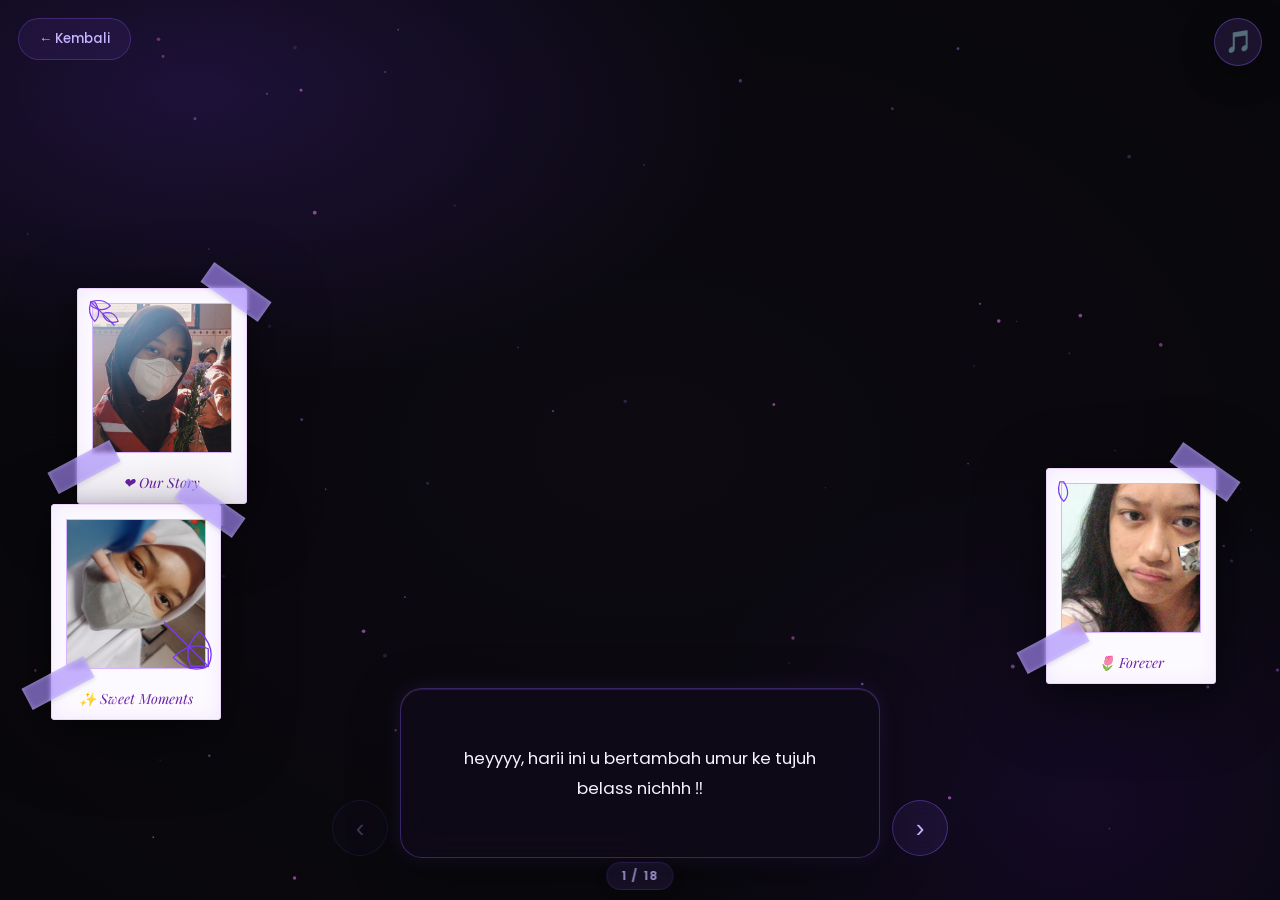
==== commit 07ecdc3d: "final" ====
--- a/love.html
+++ b/love.html
@@ -37,7 +37,7 @@
         --card-min-h: 160px;
         --card-width: min(92%, 440px);
         --card-pad: 26px 28px;
-        --card-font: 1rem;
+        --card-font: clamp(0.85rem, 2.5vw, 1rem);
         --nav-size: 52px;
         --nav-font: 24px;
         --back-font: 0.83rem;
@@ -213,46 +213,66 @@
         position: absolute;
         inset: 0;
         background: var(--surface);
-        border: 1px solid rgba(139, 92, 246, 0.28);
+        border: 1px solid rgba(139, 92, 246, 0.35);
         backdrop-filter: blur(var(--blur));
         -webkit-backdrop-filter: blur(var(--blur));
         padding: var(--card-pad);
         border-radius: var(--radius);
         color: #f5f3ff;
         font-size: var(--card-font);
-        line-height: 1.75;
+        line-height: 1.8;
         text-align: center;
         opacity: 0;
-        transform: translateY(20px) scale(0.97);
-        transition: all 0.55s cubic-bezier(0.4, 0, 0.2, 1);
-        box-shadow:
-          0 8px 40px rgba(139, 92, 246, 0.18),
-          inset 0 1px 0 rgba(255, 255, 255, 0.06);
+        transform: translateY(25px) scale(0.96);
+        transition: all 0.6s cubic-bezier(0.34, 1.56, 0.64, 1);
+        box-shadow: 
+          0 12px 50px rgba(0, 0, 0, 0.4),
+          0 0 20px rgba(139, 92, 246, 0.15),
+          inset 0 1px 1px rgba(255, 255, 255, 0.1);
         pointer-events: none;
         display: flex;
         align-items: center;
         justify-content: center;
         min-height: var(--card-min-h);
         height: auto;
+        overflow: hidden;
+      }
+
+      .msg-card span {
+        display: block;
+        width: 100%;
+        animation: cardFadeIn 0.5s ease forwards;
+      }
+
+      @keyframes cardFadeIn {
+        from { opacity: 0; transform: translateY(10px); }
+        to { opacity: 1; transform: translateY(0); }
       }
 
       .msg-card.active {
         opacity: 1;
         transform: translateY(0) scale(1);
         pointer-events: auto;
+        z-index: 5;
       }
 
       /* Card counter */
       .card-counter {
-        font-size: 0.72rem;
+        font-size: 0.75rem;
+        font-weight: 600;
         color: var(--purple-light);
-        opacity: 0.6;
+        background: rgba(139, 92, 246, 0.12);
+        padding: 4px 14px;
+        border-radius: 999px;
+        border: 1px solid rgba(139, 92, 246, 0.2);
         position: absolute;
-        bottom: -22px;
+        bottom: -32px;
         left: 50%;
         transform: translateX(-50%);
         white-space: nowrap;
-        letter-spacing: 0.06em;
+        letter-spacing: 0.1em;
+        backdrop-filter: blur(5px);
+        box-shadow: 0 4px 12px rgba(0, 0, 0, 0.2);
       }
 
       /* ── NAV BUTTONS ─────────────────────────── */
@@ -475,12 +495,12 @@
       /* ── max 600px (Mobile portrait — primary target) ── */
       @media (max-width: 600px) {
         :root {
-          --card-width: calc(100% - 112px); /* leave room for nav btns */
-          --card-min-h: 148px;
-          --card-pad: 20px 18px;
-          --card-font: 0.9rem;
-          --card-bottom-pad: 28px;
-          --nav-size: 44px;
+          --card-width: calc(100% - 110px); /* leave room for nav btns */
+          --card-min-h: 155px;
+          --card-pad: 22px 20px;
+          --card-font: 0.88rem;
+          --card-bottom-pad: 32px;
+          --nav-size: 46px;
           --nav-font: 20px;
           --back-font: 0.78rem;
           --back-pad: 8px 14px;
@@ -508,11 +528,12 @@
       /* ── max 480px (Small phones: iPhone SE, Galaxy A) ── */
       @media (max-width: 480px) {
         :root {
-          --card-min-h: 138px;
-          --card-pad: 18px 16px;
-          --card-font: 0.88rem;
-          --card-bottom-pad: 24px;
-          --nav-size: 40px;
+          --card-width: calc(100% - 100px);
+          --card-min-h: 150px;
+          --card-pad: 20px 18px;
+          --card-font: 0.84rem;
+          --card-bottom-pad: 28px;
+          --nav-size: 42px;
           --nav-font: 18px;
           --heart-size: min(68vw, 32vh, 270px);
           --heart-top: calc(50% - 8vh);
@@ -577,9 +598,25 @@
         --pb-rot2: 2deg;
       }
 
-      .pb-1 { top: 20%; left: 6%; animation-delay: 0s; }
-      .pb-2 { bottom: 20%; left: 4%; animation-delay: -1.5s; --pb-rot1: 3deg; --pb-rot2: -3deg; }
-      .pb-3 { top: 40%; right: 5%; animation-delay: -3s; --pb-rot1: -5deg; --pb-rot2: 5deg; }
+      .pb-1 {
+        top: 32%;
+        left: 6%;
+        animation-delay: 0s;
+      }
+      .pb-2 {
+        bottom: 20%;
+        left: 4%;
+        animation-delay: -1.5s;
+        --pb-rot1: 3deg;
+        --pb-rot2: -3deg;
+      }
+      .pb-3 {
+        top: 52%;
+        right: 5%;
+        animation-delay: -3s;
+        --pb-rot1: -5deg;
+        --pb-rot2: 5deg;
+      }
 
       .polaroid-frame {
         background: #fdfaff;
@@ -588,7 +625,9 @@
         flex-direction: column;
         border-radius: 3px;
         width: 170px;
-        box-shadow: 0 8px 25px rgba(0,0,0,0.3), inset 0 0 20px rgba(139, 92, 246, 0.1);
+        box-shadow:
+          0 8px 25px rgba(0, 0, 0, 0.3),
+          inset 0 0 20px rgba(139, 92, 246, 0.1);
         border: 1px solid #ebd5ff;
         transition: transform 0.5s ease;
       }
@@ -624,7 +663,9 @@
         background: rgba(167, 139, 250, 0.65);
         backdrop-filter: blur(2px);
         -webkit-backdrop-filter: blur(2px);
-        box-shadow: 0 2px 4px rgba(0,0,0,0.1), inset 0 0 5px rgba(255,255,255,0.3);
+        box-shadow:
+          0 2px 4px rgba(0, 0, 0, 0.1),
+          inset 0 0 5px rgba(255, 255, 255, 0.3);
         z-index: 3;
       }
       .tape-1 {
@@ -660,28 +701,95 @@
       @keyframes floatY {
         0%,
         100% {
-          transform: translateY(-50%) scale(var(--pb-scale)) rotate(var(--pb-rot1));
+          transform: translateY(-50%) scale(var(--pb-scale))
+            rotate(var(--pb-rot1));
         }
         50% {
-          transform: translateY(-53%) scale(var(--pb-scale)) rotate(var(--pb-rot2));
+          transform: translateY(-53%) scale(var(--pb-scale))
+            rotate(var(--pb-rot2));
         }
       }
 
       /* Photobooth Breakpoints */
       @media (min-width: 1024px) {
-        .pb-float { --pb-scale: 1.2; }
+        .pb-float {
+          --pb-scale: 1.2;
+        }
       }
       @media (max-width: 768px) {
-        .pb-float { --pb-scale: 0.7; }
-        .pb-3 { top: 15%; right: -20px; }
-        .pb-2 { bottom: 10%; left: -10px; }
-        .pb-1 { top: 10%; left: -15px; }
+        .pb-float {
+          --pb-scale: 0.7;
+        }
+        .pb-3 {
+          top: 30%;
+          right: -20px;
+        }
+        .pb-2 {
+          bottom: 12%;
+          left: -10px;
+        }
+        .pb-1 {
+          top: 24%;
+          left: -25px;
+        }
       }
       @media (max-width: 480px) {
-        .pb-float { --pb-scale: 0.55; }
-        .pb-3 { top: 12%; right: -30px; }
-        .pb-2 { bottom: 8%; left: -25px; }
-        .pb-1 { top: 8%; left: -25px; }
+        .pb-float {
+          --pb-scale: 0.55;
+        }
+        .pb-3 {
+          top: 28%;
+          right: -30px;
+        }
+        .pb-2 {
+          bottom: 10%;
+          left: -25px;
+        }
+        .pb-1 {
+          top: 22%;
+          left: -25px;
+        }
+      }
+
+      /* ── MUSIC BUTTON ─────────────────────────── */
+      #musicBtn {
+        position: fixed;
+        top: calc(var(--top-offset) + env(safe-area-inset-top, 0px));
+        right: var(--top-offset);
+        z-index: 100;
+        width: 48px;
+        height: 48px;
+        border-radius: 50%;
+        border: 1px solid rgba(139, 92, 246, 0.4);
+        background: rgba(139, 92, 246, 0.15);
+        color: var(--purple-light);
+        font-size: 22px;
+        cursor: pointer;
+        backdrop-filter: blur(12px);
+        -webkit-backdrop-filter: blur(12px);
+        display: flex;
+        align-items: center;
+        justify-content: center;
+        transition: all 0.4s cubic-bezier(0.4, 0, 0.2, 1);
+        box-shadow: 0 8px 32px rgba(0, 0, 0, 0.4);
+      }
+      #musicBtn:hover {
+        background: rgba(139, 92, 246, 0.28);
+        transform: scale(1.1);
+      }
+      #musicBtn.playing {
+        animation: pulseMusic 2s infinite;
+      }
+      @keyframes pulseMusic {
+        0% {
+          box-shadow: 0 0 0 0 rgba(139, 92, 246, 0.7);
+        }
+        70% {
+          box-shadow: 0 0 0 12px rgba(139, 92, 246, 0);
+        }
+        100% {
+          box-shadow: 0 0 0 0 rgba(139, 92, 246, 0);
+        }
       }
     </style>
   </head>
@@ -700,15 +808,25 @@
       <div class="polaroid-frame">
         <div class="polaroid-tape tape-1"></div>
         <div class="polaroid-tape tape-2"></div>
-        <svg class="floral-art floral-top" viewBox="0 0 64 64" xmlns="http://www.w3.org/2000/svg">
-          <g stroke="#7c3aed" stroke-width="1.5" fill="none" stroke-linecap="round" stroke-linejoin="round">
+        <svg
+          class="floral-art floral-top"
+          viewBox="0 0 64 64"
+          xmlns="http://www.w3.org/2000/svg"
+        >
+          <g
+            stroke="#7c3aed"
+            stroke-width="1.5"
+            fill="none"
+            stroke-linecap="round"
+            stroke-linejoin="round"
+          >
             <path d="M10 10 Q 25 5 35 15 Q 25 25 10 15 Z" />
             <path d="M10 10 Q 5 25 15 35 Q 25 25 15 10 Z" />
             <path d="M10 10 C 20 20 30 30 40 40" />
             <path d="M25 25 Q 40 20 45 35 Q 30 40 25 25 Z" />
           </g>
         </svg>
-        <img src="https://via.placeholder.com/200" class="polaroid-photo" alt="Photo 1" />
+        <img src="assets/photo1.jpg" class="polaroid-photo" alt="Photo 1" />
         <div class="polaroid-text">❤ Our Story</div>
       </div>
     </div>
@@ -717,13 +835,24 @@
       <div class="polaroid-frame">
         <div class="polaroid-tape tape-1"></div>
         <div class="polaroid-tape tape-2"></div>
-        <svg class="floral-art floral-bottom" viewBox="0 0 80 80" xmlns="http://www.w3.org/2000/svg">
-          <g stroke="#7c3aed" stroke-width="1.5" fill="none" stroke-linecap="round" stroke-linejoin="round">
-            <path d="M70 70 Q 50 80 30 60 Q 50 40 70 50 Z" /><path d="M70 70 Q 80 50 60 30 Q 40 50 50 70 Z" />
+        <svg
+          class="floral-art floral-bottom"
+          viewBox="0 0 80 80"
+          xmlns="http://www.w3.org/2000/svg"
+        >
+          <g
+            stroke="#7c3aed"
+            stroke-width="1.5"
+            fill="none"
+            stroke-linecap="round"
+            stroke-linejoin="round"
+          >
+            <path d="M70 70 Q 50 80 30 60 Q 50 40 70 50 Z" />
+            <path d="M70 70 Q 80 50 60 30 Q 40 50 50 70 Z" />
             <path d="M70 70 C 50 50 30 30 20 20" />
           </g>
         </svg>
-        <img src="https://via.placeholder.com/200" class="polaroid-photo" alt="Photo 2" />
+        <img src="assets/photo2.jpg" class="polaroid-photo" alt="Photo 2" />
         <div class="polaroid-text">✨ Sweet Moments</div>
       </div>
     </div>
@@ -732,18 +861,33 @@
       <div class="polaroid-frame">
         <div class="polaroid-tape tape-1"></div>
         <div class="polaroid-tape tape-2"></div>
-        <svg class="floral-art floral-top" viewBox="0 0 64 64" xmlns="http://www.w3.org/2000/svg">
-          <g stroke="#7c3aed" stroke-width="1.5" fill="none" stroke-linecap="round" stroke-linejoin="round">
+        <svg
+          class="floral-art floral-top"
+          viewBox="0 0 64 64"
+          xmlns="http://www.w3.org/2000/svg"
+        >
+          <g
+            stroke="#7c3aed"
+            stroke-width="1.5"
+            fill="none"
+            stroke-linecap="round"
+            stroke-linejoin="round"
+          >
             <path d="M10 10 Q 5 25 15 35 Q 25 25 15 10 Z" />
           </g>
         </svg>
-        <img src="https://via.placeholder.com/200" class="polaroid-photo" alt="Photo 3" />
+        <img src="assets/photo3.jpg" class="polaroid-photo" alt="Photo 3" />
         <div class="polaroid-text">🌷 Forever</div>
       </div>
     </div>
 
     <!-- Top controls -->
     <button id="backBtn">← Kembali</button>
+    <button id="musicBtn" title="Play/Pause Music">🎵</button>
+
+    <audio id="bgMusic" loop>
+      <source src="assets/GabriellaFernaldi-Biru.mp3.mpeg" type="audio/mpeg" />
+    </audio>
 
     <!-- Card navigation -->
     <div class="card-wrapper">
@@ -776,28 +920,24 @@
 
       // ── MESSAGE DATA ──────────────────────────────
       const MESSAGES = [
-        "Selamat bertambah usia! 🌸<br/>Semoga semua impianmu terkabul satu-satu ya 💕",
-        "Happy Birthday! ✨<br/>Semoga hari ini jadi awal dari hal-hal indah.",
-        `Semoga selalu dikelilingi orang-orang yang baik 🌷<br/>dimanapun ${CONFIG.name} berada.`,
-        "Semoga cita-citamu terwujud 🌟<br/>dan kamu bisa membahagiakan orang yang kamu sayangi.",
-        "Teruslah tumbuh 💫<br/>Doaku selalu yang terbaik buat kamu.",
-        "Makasih udah ada sampai sejauh ini 🤍<br/>Maaf kalau aku kadang nyebelin.",
-        "❤️ Love You ❤️",
-        "Dari jauh pun, aku selalu doakan yang terbaik buat kamu 🌙",
-        "Aku beruntung banget ketemu kamu 🥺<br/>Love you so much!",
-        "Jangan dipendam sendiri ya 💗<br/>Cerita aja, aku di sini kok.",
-        "Kalau ada 1000 alasan menyerah,<br/>cari 1001 alasan buat bertahan 🔥",
-        "Even the bad times feel better when I'm with you 🌺",
-        "With you till the end 😄<br/>anjayyy",
-        "Kamu kuat kok 💪<br/>Aku percaya kamu bisa.",
-        "Gagal itu biasa 🌧️<br/>Bangkit lagi itu luar biasa.",
-        "Jika dunia tidak berpihak,<br/>aku tetap ada buat kamu 💕",
-        "Jangan insecure 🌷<br/>Kamu punya kelebihan yang orang lain ga punya.",
-        "Bilang 'makasih' ke dirimu sendiri 🌸<br/>Kamu udah berjuang sejauh ini.",
-        "Kamu itu berharga 💎<br/>Jangan lupa itu.",
-        "Kalau dunia jahat ke kamu,<br/>jadilah baik pada dirimu sendiri 🌙",
-        "Semua yang terasa berat,<br/>akan selalu berlalu 🌊",
-        `Selamat ulang tahun, ${CONFIG.name}! 🎂<br/>Panjang umur, sehat, dan bahagia selalu 🤍`,
+        "heyyyy, harii ini u bertambah umur ke tujuh belass nichhh ‼️",
+        "semogaaa harii ini jadi awal dari hari hari yang indah kelakk...",
+        "i hope fafaa always di kelilingi orang orang baik di mana pun fafaa beradaaa",
+        "semogaa hari ini bisa jadi awal untuk mulai meraih cita cita yang kamu harapkan 🤩",
+        "keep growing, my prayers are always the best for you ^^",
+        "thank u atas semua waktu yang udah kita habisin bareng-bareng...",
+        "jujuurr, bingungg pass mau nyampain ini biar kamu bacaa 🫠",
+        "kamu selaluuu jadi orang yang buat aku ketawaaa, even though sometimes a little sarcastic..",
+        "butt, aku tau kadang sarkas mu buat kebaikan guaa sichhh 😛",
+        "maaaff jugaa, aku selalu lupa untuk give you a gift selama kitaa bareng...",
+        "tapiii kali inii aku berusahaa give your best this year",
+        "jadiii taunn inii gua ga kelupaan lagiii, walauu udahhh susahhh ketemuu and mabar lagii sich",
+        "kalauuu u adaa masalah bisaa lahh elu ceritaa or call aku langsungg",
+        "because there is always a place for you, jadi uu bisaa ceritaa ke akuu",
+        "pokok dari semuanya ialah aku harap segala yang terbaik selalu mengikuti uu untuk start ke jalan yang lebih jauhh...",
+        "kata kataa harii iniii",
+        "walau terlambat selamat atas ulang tahun muu - Baek Yi-jin",
+        "byeee, see uu next year dengan gebrakan lainnya 😝😝",
       ];
 
       // ── DOM ───────────────────────────────────────
@@ -887,6 +1027,54 @@
         window.location.href = "index.html";
       });
 
+      // ── MUSIC CONTROL ─────────────────────────────
+      const musicBtn = document.getElementById("musicBtn");
+      const bgMusic = document.getElementById("bgMusic");
+      let isPlaying = false;
+
+      musicBtn.addEventListener("click", () => {
+        if (isPlaying) {
+          bgMusic.pause();
+          musicBtn.textContent = "🎵";
+          musicBtn.classList.remove("playing");
+        } else {
+          bgMusic.play();
+          musicBtn.textContent = "⏸️";
+          musicBtn.classList.add("playing");
+        }
+        isPlaying = !isPlaying;
+      });
+
+      // Attempt auto-play on load
+      window.addEventListener("load", () => {
+        // Many browsers block autoplay unless there's a previous interaction.
+        // Since the user clicks a button to get here, it might work.
+        bgMusic
+          .play()
+          .then(() => {
+            isPlaying = true;
+            musicBtn.textContent = "⏸️";
+            musicBtn.classList.add("playing");
+          })
+          .catch((err) => {
+            console.log("Autoplay blocked, waiting for interaction");
+          });
+      });
+
+      // Backup: Play on first click anywhere if autoplay was blocked
+      window.addEventListener(
+        "click",
+        () => {
+          if (!isPlaying) {
+            bgMusic.play();
+            isPlaying = true;
+            musicBtn.textContent = "⏸️";
+            musicBtn.classList.add("playing");
+          }
+        },
+        { once: true },
+      );
+
       // ── PARTICLE CANVAS ───────────────────────────
       (function initParticles() {
         const canvas = document.getElementById("bg-canvas");
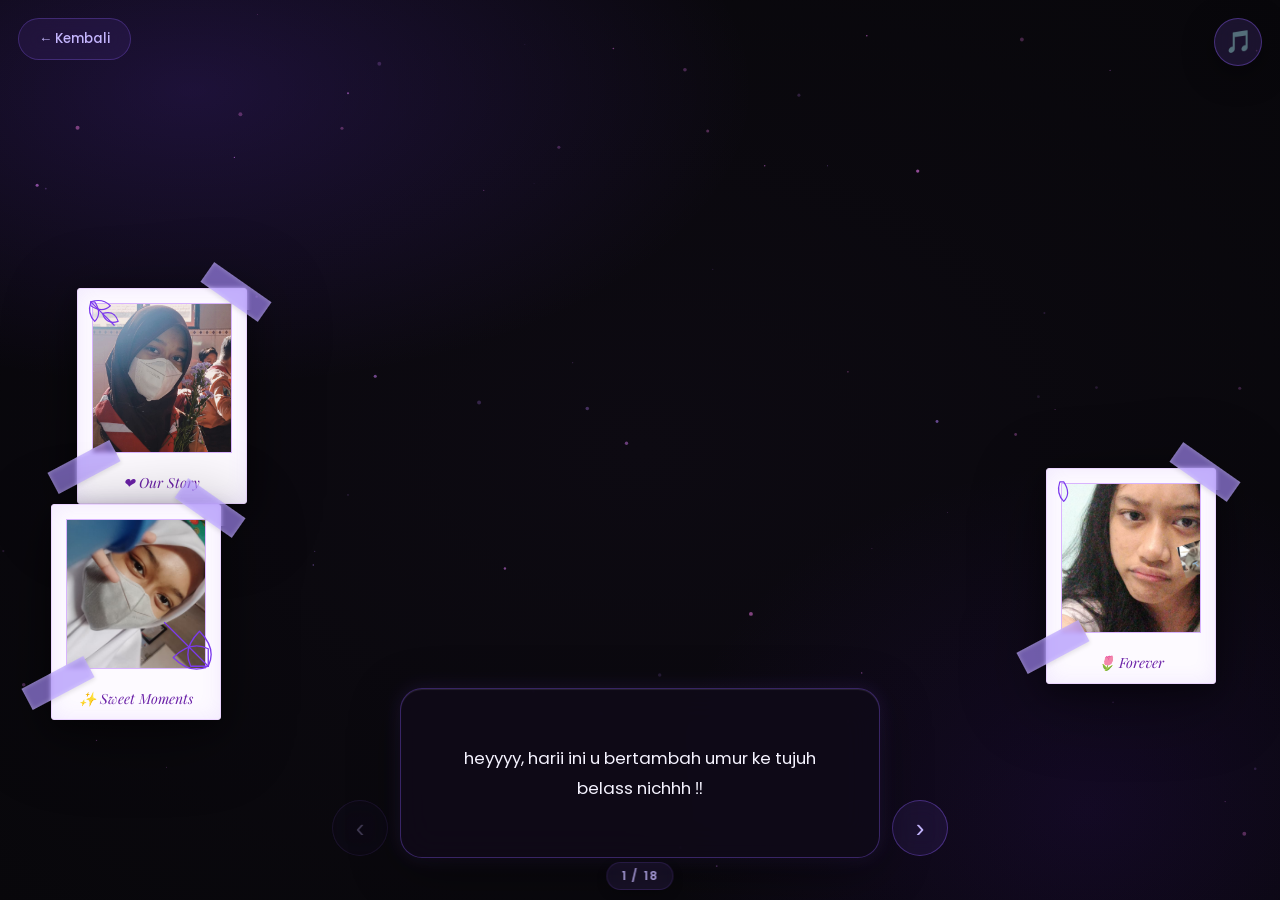
==== commit cbfa5bc2: "idk" ====
--- a/love.html
+++ b/love.html
@@ -1295,7 +1295,7 @@
       function makeCellEl(x, y, idx, total) {
         const cell = document.createElement("div");
         cell.className = "heart-cell";
-        cell.textContent = "I love you";
+        cell.textContent = "Fafa";
         cell.style.left = `calc(50% + ${x}px)`;
         cell.style.top = `calc(50% + ${y}px)`;
 
